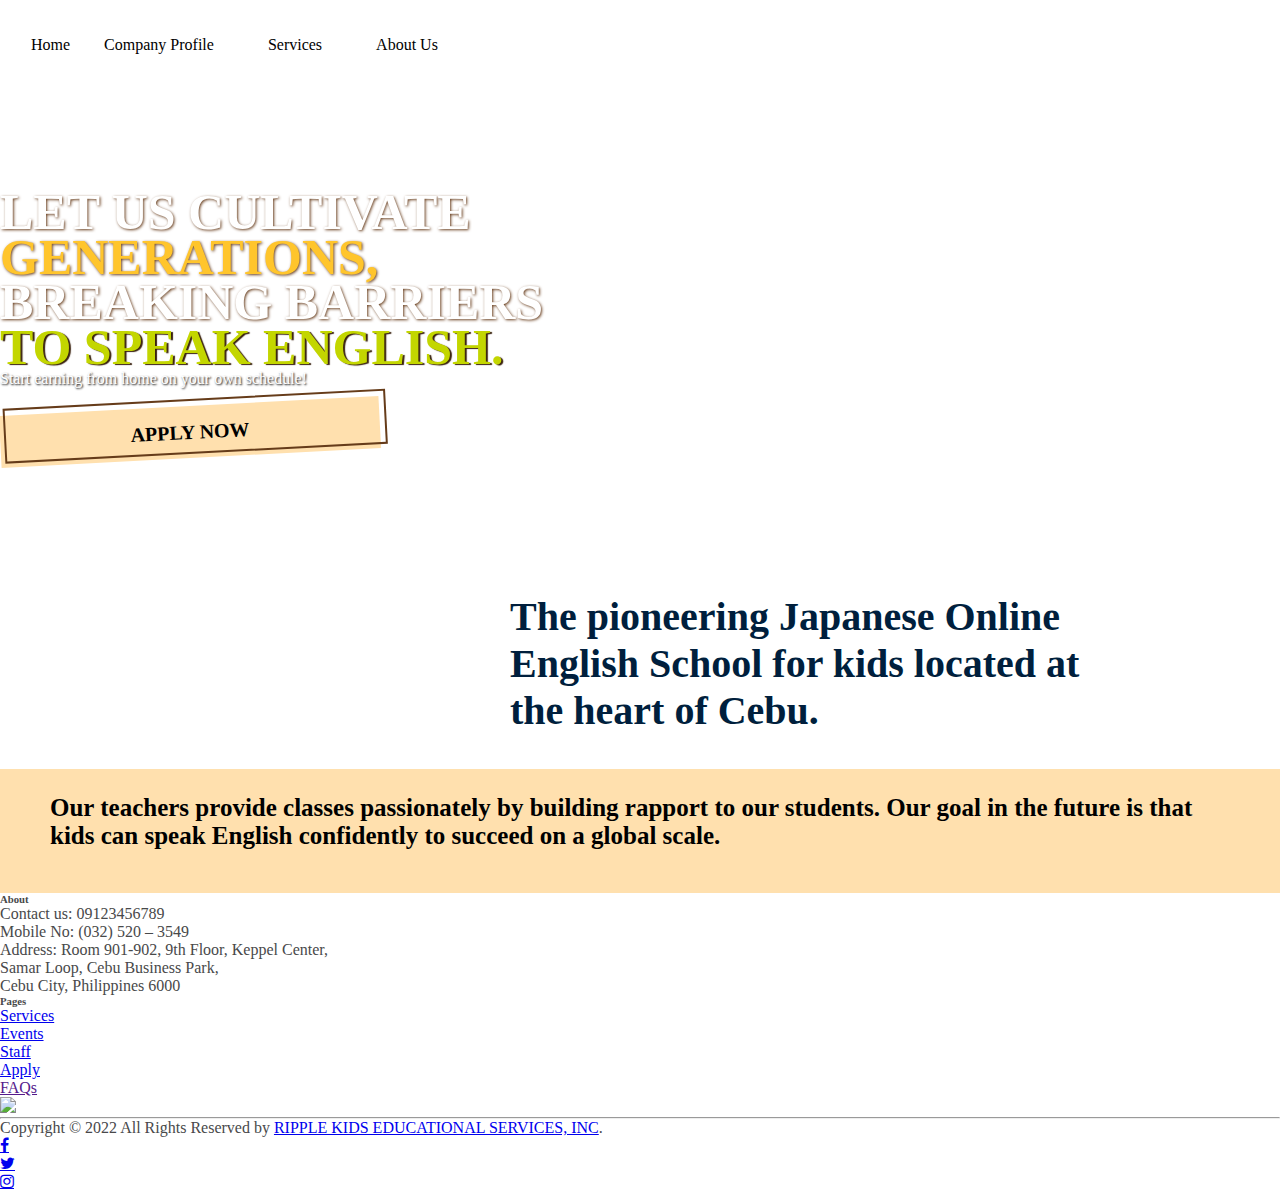
==== index.html @ 37523593 "NEW FOOTER AND NAVBAR AND ALL" ====
<!doctype html>
<html lang="en">
  <head>
    <meta charset="utf-8">
    <meta name="viewport" content="width=device-width, initial-scale=1, shrink-to-fit=no">
    <title>Ripple Kids Edu, Inc.</title>
    <link rel="stylesheet" href="https://cdnjs.cloudflare.com/ajax/libs/font-awesome/4.7.0/css/font-awesome.min.css">
    <link rel="shortcut icon" href="imgs/favicon.ico" />
    <link rel="stylesheet" href="fonts/icomoon/style.css">
    <link rel="stylesheet" href="css/owl.carousel.min.css">
    <!-- Bootstrap CSS -->
    <link rel="stylesheet" href="css/bootstrap.min.css">
    <link rel="stylesheet" href="css/footerstyle.css">
    <link rel="stylesheet" href="css/navbarstyle.css">
    <link rel="stylesheet" href="css/homestyle.css">
  </head>
  <body>
    <div class="site-mobile-menu site-navbar-target">
      <div class="site-mobile-menu-header">
        <div class="site-mobile-menu-close mt-3">
          <span class="icon-close2 js-menu-toggle"></span>
        </div>
      </div>
      <div class="site-mobile-menu-body"></div>
    </div>
    <header class="site-navbar js-sticky-header site-navbar-target" role="banner">
      <div class="container">
        <div class="row align-items-center position-relative">
          <div class="site-logo">
            <a href="index.html" class="logo-more">
              <img src="imgs/logo_pc.png" alt="">
            </a>
            <a href="index.html" class="logo-less">
              <img src="imgs/logo100.png" alt="">
            </a>
          </div>
          <div class="col-12">
            <nav class="site-navigation text-right ml-auto " role="navigation">
              <ul class="site-menu main-menu js-clone-nav ml-auto d-none d-lg-block">
                <li><a href="index.html" class="nav-link" id="">Home</a></li>
                <li class="has-children">
                  <a class="nav-link">Company Profile</a>
                  <ul class="dropdown arrow-top">
                    <li><a href="events.html" class="nav-link">Events</a></li>
                    <li><a href="staff.html" class="nav-link">Staff</a></li>
                    <li><a href="policy.html" class="nav-link">Policy</a></li>
                  </ul>
                </li>
                <li class="has-children">
                  <a class="nav-link">Services</a>
                  <ul class="dropdown arrow-top">
                    <li><a href="applicant_page.html" class="nav-link">Apply</a></li>
                    <li><a href="faqs.html" class="nav-link">FAQs</a></li>
                  </ul>
                </li>
                <li><a href="aboutus.html" class="nav-link">About Us</a></li>
              </ul>
            </nav>
          </div>
          <div class="toggle-button d-inline-block d-lg-none">
            <a href="#" class="site-menu-toggle py-5 js-menu-toggle text-black">
              <span class="icon-menu h3"></span>
            </a>
          </div>
        </div>
      </div>
      </header>
      <section class="hero_section ">
        <div class="hero-container container">
          <div class="hero_detail-box">
            <h1>LET US CULTIVATE</h1>
            <h1 id="generations">GENERATIONS,</h1>
            <h1>BREAKING BARRIERS</h1>
            <h1 id="english">TO SPEAK ENGLISH.</h1>
            <p>Start earning from home on your own schedule!</p>
            <br>
            <div class="hero_btn-continer">
              <button href="applicant_page.html" class="button-53" role="button">APPLY NOW</button>
            </div>
          </div>
      </section>
      <section class="banner1">
        <div class="container">
          <div class="row">
            <div class="col-md-6 banner1_img">
              <img src="imgs/teacherLT.png" alt="">
            </div>
            <div class="col-md-6 banner1_txt">
              <h2>The pioneering Japanese Online English School for kids located at the heart of Cebu.</h2>
            </div>
          </div>
        </div>
      </section>
      <section class="box">
        <div class="boxed_container">
            <div class="row text-center">
              <div class="col-md-4 box-txt">
                <h2>​Our teachers provide classes passionately by building rapport to our students. Our goal in the future is that kids can speak English confidently to succeed on a global scale.</h2>
              </div>
              <div class="col-md-8 box-img">
                <img src="imgs/bannerimg1.jpg" alt=""/>
              </div>
            </div>
      </section>
      <!------      FOOTER-->
      <footer class="site-footer">
        <div class="container">
          <div class="row">
            <div class="col-sm-12 col-md-4 aboutcol">
              <div class="column">
                <h6>About</h6>
                <p>Contact us: 09123456789<br>Mobile No: (032) 520 – 3549<br>Address: Room 901-902, 9th Floor, Keppel Center, <br>Samar Loop, Cebu Business Park, <br>Cebu City, Philippines 6000</p>
              </div>
            </div>
            <div class="col-xs-6 col-md-2">
              <h6>Pages</h6>
              <ul class="footer-links">
                <li><a href="applicant_page.html">Services</a></li>
                <li><a href="events.html">Events</a></li>
                <li><a href="staff.html">Staff</a></li>
                <li><a href="applicant_page.html">Apply</a></li>
                <li><a href="">FAQs</a></li>
              </ul>
            </div>
          <div class="col-xs-6 col-md-6" id=logo_box>
            <img src="imgs/logo_white.png" id="logo"/>
          </div>
            </div>
            <hr>
          </div>
          <div class="container">
            <div class="row">
                <div class="col-md-8 col-sm-6 col-xs-12">
                <p class="copyright-text">Copyright &copy; 2022 All Rights Reserved by 
               <a href="#">RIPPLE KIDS EDUCATIONAL SERVICES, INC</a>.
                </p>
              </div>
              <div class="col-md-4 col-sm-6 col-xs-12">
                <ul class="social-icons">
                  <li><a href="#" class="fa fa-facebook"></a></li>
                  <li><a href="#" class="fa fa-twitter"></a></li>
                  <li><a href="#" class="fa fa-instagram"></a></li>
                </ul>
              </div>
            </div>
          </div>
    </footer>
    <script src="js/jquery-3.3.1.min.js"></script>
    <script src="js/popper.min.js"></script>
    <script src="js/bootstrap.min.js"></script>
    <script src="js/jquery.sticky.js"></script>
    <script src="js/main.js"></script>
  </body>
</html>
---- css/navbarstyle.css ----
@font-face{
  src: url('../fonts/Heisei Mincho Std W3.otf');
  font-family: heisei;
}

@font-face{
  src: url('../fonts/Poppins-SemiBold.ttf');
  font-family: poppins;
}

@font-face{
  src: url('../fonts/Montserrat-Bold.ttf');
  font-family: montsbold;
}

.icon-menu{
  color:#663c1a !important;
}
#currentPage{
  color: #001F3D;
}

.logo-less{
  display: none;
}
@media (max-width: 1200px){
  .logo-less{
    margin: 0px;
    display: block;
  }
  .logo-more{
    display:none;
  }
}
.site-navbar {
  font-family: poppins;
  margin-bottom: 0px;
  z-index: 1999;
  position: relative;
  width: 100%;
  padding: 1rem; 
}
  
@media (max-width: 991.98px) {
  .site-navbar {
    padding-top: 3rem;
    padding-bottom: 3rem; } 
  }
  .site-navbar .toggle-button {
    position: absolute;
    right: 0px; 
  }
  .site-navbar .site-logo {
    position: absolute;
    font-size: 2rem;
    z-index: 3; 
  }
  .site-navbar .site-logo {
    float: left;
    position: absolute;
    margin-left: 25px;
  } 
  .site-navbar .site-navigation.border-bottom {
    border-bottom: 1px solid white !important;
  }
  .site-navbar .site-navigation .site-menu {
    margin-bottom: 0; 
  }
  .site-navbar .site-navigation .site-menu .active {
    color: #F28500!important; 
  }
  .site-navbar .site-navigation .site-menu a {
    text-decoration: none !important;
    display: inline-block; 
  }
  .site-navbar .site-navigation .site-menu > li {
    display: inline-block; 
  }
  .site-navbar .site-navigation .site-menu > li > a {
    margin-left: 15px;
    margin-right: 15px;
    padding: 20px 0px;
    color: #000 !important;
    display: inline-block;
    text-decoration: none !important; 
  }
  .site-navbar .site-navigation .site-menu > li > a:hover {
    color: #F28500 !important; 
  }
  .site-navbar .site-navigation .site-menu .has-children {
    position: relative; 
  }
  .site-navbar .site-navigation .site-menu .has-children > a {
    position: relative;
    padding-right: 20px; 
  }
  .site-navbar .site-navigation .site-menu .has-children > a:before {
    position: absolute;
    content: "\e313";
    font-size: 16px;
    top: 50%;
    right: 0;
    -webkit-transform: translateY(-50%);
    -ms-transform: translateY(-50%);
    transform: translateY(-50%);
    font-family: 'icomoon';
  }
  .site-navbar .site-navigation .site-menu .has-children .dropdown {
    visibility: hidden;
    opacity: 0;
    top: 100%;
    position: absolute;
    text-align: left;
    border-top: 2px solid #F28500;
    -webkit-box-shadow: 0 2px 10px -2px rgba(0, 0, 0, 0.1);
    box-shadow: 0 2px 10px -2px rgba(0, 0, 0, 0.1);
    padding: 0px 0;
    margin-top: 20px;
    margin-left: 0px;
    background: #fff;
    -webkit-transition: 0.2s 0s;
    -o-transition: 0.2s 0s;
    transition: 0.2s 0s; 
  }
  .site-navbar .site-navigation .site-menu .has-children .dropdown.arrow-top {
    position: absolute; 
  }
  .site-navbar .site-navigation .site-menu .has-children .dropdown.arrow-top:before {
    display: none;
    bottom: 100%;
    left: 20%;
    border: solid transparent;
    content: " ";
    height: 0;
    width: 0;
    position: absolute;
    pointer-events: none; }
  .site-navbar .site-navigation .site-menu .has-children .dropdown.arrow-top:before {
    border-color: rgba(136, 183, 213, 0);
    border-bottom-color: #fff;
    border-width: 10px;
    margin-left: -10px; 
  }
  .site-navbar .site-navigation .site-menu .has-children .dropdown a {
    text-transform: none;
    letter-spacing: normal;
    -webkit-transition: 0s all;
    -o-transition: 0s all;
    transition: 0s all;
    color: #000 !important;
  }
  .site-navbar .site-navigation .site-menu .has-children .dropdown a.active {
    color: #F28500 !important;
    background: #f8f9fa; }
  .site-navbar .site-navigation .site-menu .has-children .dropdown > li {
    list-style: none;
    padding: 0;
    margin: 0;
    min-width: 200px; 
  }
  .site-navbar .site-navigation .site-menu .has-children .dropdown > li > a {
    padding: 9px 20px;
    display: block; 
  }
  .site-navbar .site-navigation .site-menu .has-children .dropdown > li > a:hover {
    background: #f8f9fa;
    color: #ced4da; 
  }
  .site-navbar .site-navigation .site-menu .has-children .dropdown > li.has-children > a:before {
    content: "\e315";
    right: 20px; 
  }
  .site-navbar .site-navigation .site-menu .has-children .dropdown > li.has-children > .dropdown, .site-navbar .site-navigation .site-menu .has-children .dropdown > li.has-children > ul {
    left: 100%;
    top: 0; 
  }
  .site-navbar .site-navigation .site-menu .has-children .dropdown > li.has-children:hover > a, .site-navbar .site-navigation .site-menu .has-children .dropdown > li.has-children:active > a, .site-navbar .site-navigation .site-menu .has-children .dropdown > li.has-children:focus > a {
      background: #f8f9fa;
      color: #ced4da; 
  }
  .site-navbar .site-navigation .site-menu .has-children:hover > a, .site-navbar .site-navigation .site-menu .has-children:focus > a, .site-navbar .site-navigation .site-menu .has-children:active > a {
    color: #F28500 !important;
  }
  .site-navbar .site-navigation .site-menu .has-children:hover, .site-navbar .site-navigation .site-menu .has-children:focus, .site-navbar .site-navigation .site-menu .has-children:active {
    cursor: pointer;
  }
  .site-navbar .site-navigation .site-menu .has-children:hover > .dropdown, .site-navbar .site-navigation .site-menu .has-children:focus > .dropdown, .site-navbar .site-navigation .site-menu .has-children:active > .dropdown {
    -webkit-transition-delay: 0s;
    -o-transition-delay: 0s;
    transition-delay: 0s;
    margin-top: 0px;
    visibility: visible;
    opacity: 1; 
}

.site-mobile-menu {
  width: 300px;
  position: fixed;
  right: 0;
  z-index: 2000;
  background: #fff;
  height: calc(100vh);
  -webkit-transform: translateX(110%);
  -ms-transform: translateX(110%);
  transform: translateX(110%);
  -webkit-box-shadow: -10px 0 20px -10px rgba(0, 0, 0, 0.1);
  box-shadow: -10px 0 20px -10px rgba(0, 0, 0, 0.1);
  -webkit-transition: .3s all ease-in-out;
  -o-transition: .3s all ease-in-out;
  transition: .3s all ease-in-out;
}

.offcanvas-menu .site-mobile-menu {
    -webkit-transform: translateX(0%);
    -ms-transform: translateX(0%);
    transform: translateX(0%); 
}

.site-mobile-menu .site-mobile-menu-header {
    width: 100%;
    float: left;
    padding-left: 10px;
    padding-right: 10px; 
}

.site-mobile-menu .site-mobile-menu-header .site-mobile-menu-close {
  float: right;
  margin-top: 8px; 
}

.site-mobile-menu .site-mobile-menu-header .site-mobile-menu-close span {
  font-size: 30px;
  display: inline-block;
  padding-left: 10px;
  padding-right: 0px;
  line-height: 1;
  cursor: pointer;
  -webkit-transition: .3s all ease;
  -o-transition: .3s all ease;
  transition: .3s all ease; 
}

.site-mobile-menu .site-mobile-menu-header .site-mobile-menu-close span:hover {
  color: #ced4da; 
}

.site-mobile-menu .site-mobile-menu-header .site-mobile-menu-logo {
  float: left;
  margin-top: 10px;
  margin-left: 0px; 
}

.site-mobile-menu .site-mobile-menu-header .site-mobile-menu-logo a {
  display: inline-block;
  text-transform: uppercase; 
}

.site-mobile-menu .site-mobile-menu-header .site-mobile-menu-logo a img {
  max-width: 70px; 
}

.site-mobile-menu .site-mobile-menu-header .site-mobile-menu-logo a:hover {
  text-decoration: none; 
}

.site-mobile-menu .site-mobile-menu-body {
  overflow-y: scroll;
  -webkit-overflow-scrolling: touch;
  position: relative;
  padding: 0 20px 20px 20px;
  height: calc(100vh - 52px);
  padding-bottom: 150px; }

.site-mobile-menu .site-nav-wrap {
  padding: 0;
  margin: 0;
  list-style: none;
  position: relative; 
}

.site-mobile-menu .site-nav-wrap a {
  font-family: poppins ;
  padding: 10px 20px;
  display: block;
  position: relative;
  color: #212529; 
}

.site-mobile-menu .site-nav-wrap a:hover {
  color: #F28500; 
}
.site-mobile-menu .site-nav-wrap li {
  position: relative;
  display: block; 
}

.site-mobile-menu .site-nav-wrap li .nav-link.active {
  color:#F28500 !important; 
}

.site-mobile-menu .site-nav-wrap .arrow-collapse {
  position: absolute;
  right: 0px;
  top: 10px;
  z-index: 20;
  width: 36px;
  height: 36px;
  text-align: center;
  cursor: pointer;
  border-radius: 50%; 
}
.site-mobile-menu .site-nav-wrap .arrow-collapse:hover {
  background: #f8f9fa; 
}

.site-mobile-menu .site-nav-wrap .arrow-collapse:before {
  font-size: 12px;
  z-index: 20;
  font-family: "icomoon";
  content: "\f078";
  position: absolute;
  top: 50%;
  left: 50%;
  -webkit-transform: translate(-50%, -50%) rotate(-180deg);
  -ms-transform: translate(-50%, -50%) rotate(-180deg);
  transform: translate(-50%, -50%) rotate(-180deg);
  -webkit-transition: .3s all ease;
  -o-transition: .3s all ease;
  transition: .3s all ease; 
}

.site-mobile-menu .site-nav-wrap .arrow-collapse.collapsed:before {
  -webkit-transform: translate(-50%, -50%);
  -ms-transform: translate(-50%, -50%);
  transform: translate(-50%, -50%); 
}

.site-mobile-menu .site-nav-wrap > li {
  display: block;
  position: relative;
  float: left;
  width: 100%; 
}

.site-mobile-menu .site-nav-wrap > li > a {
  padding-left: 20px;
  font-size: 20px; 
}
.site-mobile-menu .site-nav-wrap > li > ul {
  padding: 0;
  margin: 0;
  list-style: none; 
}
        
.site-mobile-menu .site-nav-wrap > li > ul > li {
  display: block; 
}

.site-mobile-menu .site-nav-wrap > li > ul > li > a {
  padding-left: 40px;
  font-size: 16px; 
}

.site-mobile-menu .site-nav-wrap > li > ul > li > ul {
  padding: 0;
  margin: 0; 
}

.site-mobile-menu .site-nav-wrap > li > ul > li > ul > li {
  display: block; 
}

.site-mobile-menu .site-nav-wrap > li > ul > li > ul > li > a {
  font-size: 16px;
  padding-left: 60px; 
}

.site-mobile-menu .site-nav-wrap[data-class="social"] {
  float: left;
  width: 100%;
  margin-top: 30px;
  padding-bottom: 5em; 
}

.site-mobile-menu .site-nav-wrap[data-class="social"] > li {
  width: auto; 
}

.site-mobile-menu .site-nav-wrap[data-class="social"] > li:first-child a {
  padding-left: 15px !important; }

.sticky-wrapper {
  position: relative;
  z-index: 100;
  width: 100%; 
}

.sticky-wrapper .site-navbar {
  -webkit-transition: .3s all ease;
  -o-transition: .3s all ease;
  transition: .3s all ease; 
}
    
.sticky-wrapper .site-navbar {
  background: #fff; 
}

.sticky-wrapper .site-navbar .site-logo a {
  color: #fff; }

.sticky-wrapper .site-navbar ul li a {
  color: rgba(255, 255, 255, 0.7) !important; 
}

.sticky-wrapper .site-navbar ul li a.active {
  color: #fff !important; }

.sticky-wrapper.is-sticky .site-navbar {
  background: #fff;
  -webkit-box-shadow: 4px 0 20px -5px rgba(0, 0, 0, 0.2);
  box-shadow: 4px 0 20px -5px rgba(0, 0, 0, 0.2); 
}
.sticky-wrapper.is-sticky .site-navbar .site-logo a {
  color: #F28500; 
}

.sticky-wrapper.is-sticky .site-navbar ul li a {
  color: #000 !important; 
}

.sticky-wrapper.is-sticky .site-navbar ul li a.active {
  color:#F28500 !important; }

.sticky-wrapper .shrink {
  padding-top: 0px !important;
  padding-bottom: 0px !important; }

@media (max-width: 991.98px) {
  .sticky-wrapper .shrink {
    padding-top: 30px !important;
    padding-bottom: 30px !important; } 
}
---- css/homestyle.css ----
/* Tangerine [#F28500] */
/* Maastricht Blue [#001F3D] */
/* Bitter Lemon [#C3D600]*/
/* Navajo White [#FFE0AE]*/

*{
    margin: 0;
    padding: 0;
}
html{
  overflow-x: hidden;
}
body{
  margin: 0px !important;
  color: #48494a;
  background-image: url(../imgs/body.jpg);
  background-size: 100% auto;
  background-repeat: repeat-y;
}

@font-face{
    src: url('../fonts/Heisei Mincho Std W3.otf');
    font-family: heisei;
}

@font-face{
    src: url('../fonts/Poppins-SemiBold.ttf');
    font-family: poppins;
}

@font-face{
    src: url('../fonts/Montserrat-Bold.ttf');
    font-family: montsbold;
}

/* HERRRROOOOOOOOOOOOOOOOOOOOOOOOOOOOOOOO */
.hero_section{
  background-image: url(../imgs/student.jpg);
  height: 100%;
  background-repeat: no-repeat;
  background-size: cover;

}
.hero_detail-box{
  padding-top: 100px;
  padding-bottom: 100px;
  text-align: left;
  position: block;
  color: white;
}

.hero_detail-box h1{
  line-height: 45px;
  font-family: montsbold;
  font-size: 50px;
  text-shadow: 1px 1px 3px #673c1b;
}

#generations{
  color: #FFC52C;
}
#english{
  color: #c3d600;
  text-shadow: 2px 1px 1px #3a220f;
  
}

.hero_detail-box p{
  text-shadow: 1px 1px 2px black;
}


@media screen and (max-width: 991px) {
  .hero_detail-box{
  padding: 30px 0;
  text-align: left;
  position: block;
  }

  .hero_detail-box h1{
    line-height: 45px;
    font-family: montsbold;
    font-size: 40px;
    text-shadow: 1px 1px 1px #673c1b;
  }
}


/* apply now button */
.button-53 {
  font-family: montsbold;
  background-color: #FFE0AE;
  border: 0 solid #E5E7EB;
  box-sizing: border-box;
  color: #000000;
  display: flex;
  font-size: 1rem;
  font-weight: 700;
  justify-content: center;
  line-height: 1.75rem;
  padding: .75rem 1.65rem;
  position: relative;
  text-align: center;
  text-decoration: none #663c1a solid;
  text-decoration-thickness: auto;
  width: 100%;
  max-width: 380px;
  position: relative;
  cursor: pointer;
  transform: rotate(-3deg);
  user-select: none;
  -webkit-user-select: none;
  touch-action: manipulation;
}

.button-53:focus {
  outline: 0;
}

.button-53:after {
  content: '';
  position: absolute;
  border: 2px solid #663c1a;
  bottom: 4px;
  left: 4px;
  width: calc(100% - 1px);
  height: calc(100% - 1px);
}

.button-53:hover:after {
  color: #F28500;
  bottom: 1opx;
  left: 10px;
}

@media (min-width: 991px) {
  .button-53 {
    padding: .75rem 3rem;
    font-size: 1.25rem;
  }
}
@media screen and (max-width: 991px) {
  .button-53 {
    max-width: 320px;
  }
}

/*DESCRIPTION 1 BOX*/
.banner1 .row{
  display: flex;
  justify-content: space-around;
}
.banner1 .container{
  margin: 35px auto;
}
.banner1 .banner1_txt h2{
  line-height: normal;
  display: inline-block;
  vertical-align: middle;
  font-family: montsbold;
  text-transform: none;
  font-size: 40px;
  color: #001F3D;
  max-width: 600px;
  text-overflow: "";
}
.banner1 .banner1_txt{
  display: flex;
  justify-content: center;
  align-items: center;
}
.banner1_img{
  display: flex;
  justify-content: center;
  align-items: center;
}

.banner1_img img{
  width: 70%;
  height: auto;
}
@media screen and (max-width: 991px) {
  .banner1 .banner1_txt h2{
    font-size: 25px;
  }
}
@media screen and (max-width: 767px) {
  .banner1 .banner1_txt h2{
    padding: 0 20px;
    font-size: 25px;
    text-align: center;
    line-height: normal;
    display: inline-block;
    vertical-align: middle;
    font-family: montsbold;
    text-transform: none;
    color: #001F3D;
    max-width: inherit;
    border: inherit;
    font-weight: 500;
  }
  .banner1_img{
    display: flex;
    justify-content: center;
    align-items: center;
  }
  .teacher_box img {
    margin: auto;
    width: 60%;
    height: auto;
  }
  
}

/* DESC 2 BOX */
.boxed_container h2{
  padding: 25px 0;;
  line-height: normal;
  display: inline-block;
  font-family: montsbold;
  text-transform: none;
  font-size: 25px;
  color: black;
}
.box{
  background-color: #ffe0ae;
  margin: 0 !important;
  width: 100%;
  height: auto;
}
.box-img img{
  margin:0 !important;
  max-width: 100%;
  height: auto;
}
.box-txt{
  display: flex;
  justify-content: center;
  align-items: center;
  padding-left: 50px;
  padding-right: 50px;
  background-color: #ffe0ae;
}

@media screen and (max-width: 991px) {
  .banner1 .banner1_txt h2{
    font-size: 20px;
  }
}
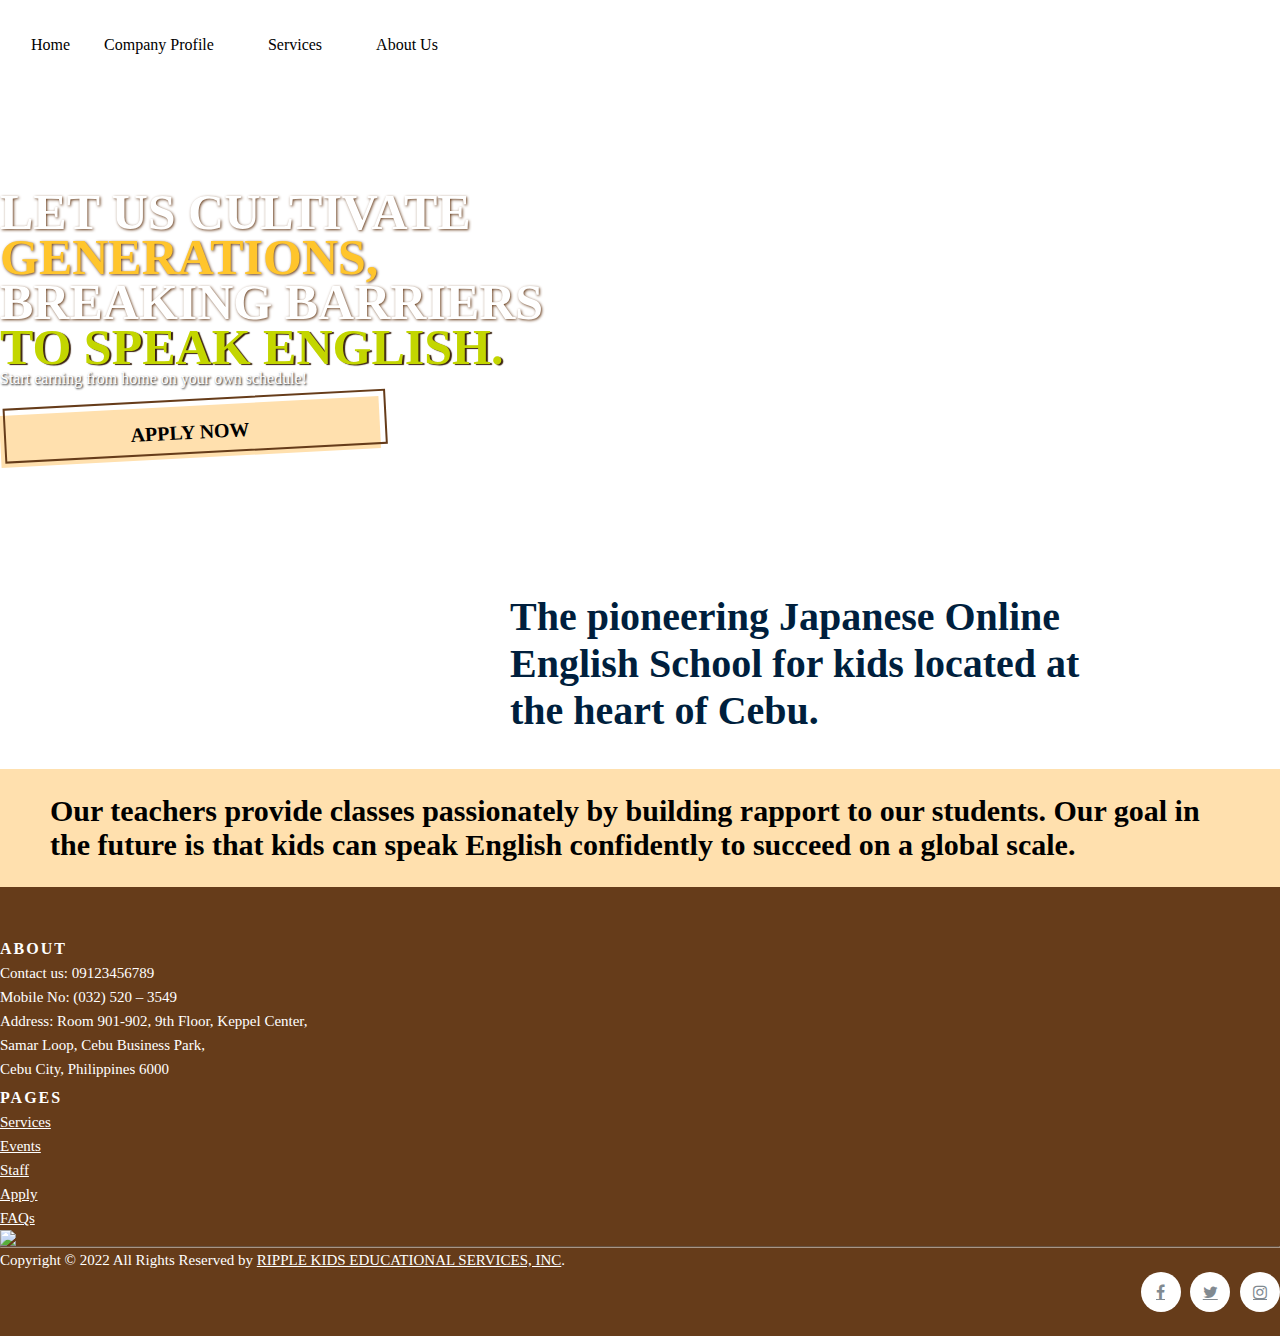
==== commit aecb5130: "Update index.html" ====
--- a/index.html
+++ b/index.html
@@ -50,7 +50,7 @@
                   <a class="nav-link">Services</a>
                   <ul class="dropdown arrow-top">
                     <li><a href="applicant_page.html" class="nav-link">Apply</a></li>
-                    <li><a href="faqs.html" class="nav-link">FAQs</a></li>
+                    <li><a href="faqs-page.html" class="nav-link">FAQs</a></li>
                   </ul>
                 </li>
                 <li><a href="aboutus.html" class="nav-link">About Us</a></li>
@@ -151,4 +151,4 @@
     <script src="js/jquery.sticky.js"></script>
     <script src="js/main.js"></script>
   </body>
-</html>+</html>
--- a/css/footerstyle.css
+++ b/css/footerstyle.css
@@ -0,0 +1,226 @@
+@font-face{
+  src: url('../fonts/Heisei Mincho Std W3.otf');
+  font-family: heisei;
+}
+
+@font-face{
+  src: url('../fonts/Poppins-SemiBold.ttf');
+  font-family: poppins;
+}
+
+@font-face{
+  src: url('../fonts/Montserrat-Bold.ttf');
+  font-family: montsbold;
+}
+
+
+.site-footer
+{
+  background-color: #663c1a;
+  padding:45px 0 20px;
+  font-size:15px;
+  line-height:24px;
+  color:white;
+}
+.site-footer hr
+{
+  border-top-color:#bbb;
+  opacity:0.5
+}
+.site-footer hr.small
+{
+  margin:20px 0
+}
+.site-footer h6
+{
+  color:#fff;
+  font-size:16px;
+  font-family: poppins;
+  text-transform:uppercase;
+  margin-top:5px;
+  letter-spacing:2px
+}
+.site-footer #logo_box{
+  display: flex;
+  align-items: center;
+}
+.site-footer #logo{
+  margin: 0px;
+  width: 100%;
+}
+
+.site-footer a
+{
+  color:white;
+}
+.site-footer a:hover
+{
+  color:#3366cc;
+  text-decoration:none;
+}
+.footer-links
+{
+  padding-left:0;
+  list-style:none
+}
+.footer-links li
+{
+  display:block
+}
+.footer-links a
+{
+  color:white;
+}
+.footer-links a:active,.footer-links a:focus,.footer-links a:hover
+{
+  color:#3366cc;
+  text-decoration:none;
+}
+.footer-links.inline li
+{
+  display:inline-block
+}
+.site-footer .social-icons
+{
+  text-align:right
+}
+.site-footer .social-icons a
+{
+  width:40px;
+  height:40px;
+  line-height:40px;
+  margin-left:6px;
+  margin-right:0;
+  border-radius:100%;
+  background-color:white;
+}
+.copyright-text
+{
+  margin:0
+}
+@media (max-width:991px)
+{
+  .site-footer [class^=col-]
+  { 
+    margin-bottom:30px
+  }
+}
+@media (max-width:767px){
+  .footer-links{
+    display: flex;
+    justify-content: space-around;
+    align-items: center;
+  }
+  .aboutcol{
+    text-align: center;
+    display: flex;
+    justify-content: space-around;
+    align-items: center;
+  }
+  .aboutcol p{
+    text-align: center;
+  }
+  .footer-links li{
+  display:inline;
+  }
+  .site-footer .column{
+    text-align: center;
+    font-size: 12px;
+  }
+  .site-footer a{
+    font-size: 12px;
+  }
+  .site-footer h6{
+    text-align: center;
+    color:#fff;
+    font-size:13px;
+    font-family: poppins;
+    text-transform:uppercase;
+    margin-top:5px;
+    letter-spacing:2px
+  }
+  .site-footer
+  {
+    padding-bottom:0
+  }
+  .site-footer .copyright-text,.site-footer .social-icons
+  {
+    text-align:center
+  }
+}
+.social-icons
+{
+  color: white;
+  padding-left:0;
+  margin-bottom:0;
+  list-style:none
+}
+.social-icons .fa-facebook:hover{
+  background-color: #3b5998;
+}
+.social-icons .fa-instagram:hover{
+  color: white;
+  background-color: #ea4c89;
+}
+.social-icons li
+{
+  display:inline-block;
+  margin-bottom:4px
+}
+.social-icons li.title
+{
+  margin-right:15px;
+  text-transform:uppercase;
+  color:#96a2b2;
+  font-weight:700;
+  font-size:13px
+}
+.social-icons a{
+  background-color:#eceeef;
+  color:#818a91;
+  font-size:16px;
+  display:inline-block;
+  line-height:44px;
+  width:44px;
+  height:44px;
+  text-align:center;
+  margin-right:8px;
+  border-radius:100%;
+  -webkit-transition:all .2s linear;
+  -o-transition:all .2s linear;
+  transition:all .2s linear
+}
+.social-icons a:active,.social-icons a:focus,.social-icons a:hover
+{
+  color:#fff;
+  background-color:#29aafe
+}
+.social-icons.size-sm a
+{
+  line-height:34px;
+  height:34px;
+  width:34px;
+  font-size:14px
+}
+.social-icons a.facebook:hover
+{
+  background-color:#3b5998
+}
+.social-icons a.twitter:hover
+{
+  background-color:#00aced
+}
+
+.social-icons a.dribbble:hover
+{
+  background-color:#ea4c89
+}
+@media (max-width:767px)
+{
+  .social-icons li.title
+  {
+    display:block;
+    margin-right:0;
+    font-weight:600
+  }
+}
--- a/css/homestyle.css
+++ b/css/homestyle.css
@@ -70,17 +70,16 @@
 }
 
 
-@media screen and (max-width: 991px) {
+@media screen and (max-width: 675px) {
   .hero_detail-box{
   padding: 30px 0;
-  text-align: left;
+  text-align: center;
   position: block;
   }
-
   .hero_detail-box h1{
-    line-height: 45px;
+    line-height: 35px;
     font-family: montsbold;
-    font-size: 40px;
+    font-size: 30px;
     text-shadow: 1px 1px 1px #673c1b;
   }
 }
@@ -105,7 +104,6 @@
   text-decoration-thickness: auto;
   width: 100%;
   max-width: 380px;
-  position: relative;
   cursor: pointer;
   transform: rotate(-3deg);
   user-select: none;
@@ -144,6 +142,17 @@
     max-width: 320px;
   }
 }
+@media screen and (max-width: 675px) {
+  .button-53 {
+    padding: .50rem 1.40rem;
+    max-width: 250px;
+  }
+  .hero_btn-continer{
+    display: flex;
+    justify-content: center;
+    align-items: center;
+  }
+}
 
 /*DESCRIPTION 1 BOX*/
 .banner1 .row{
@@ -174,20 +183,23 @@
   justify-content: center;
   align-items: center;
 }
-
 .banner1_img img{
   width: 70%;
   height: auto;
 }
 @media screen and (max-width: 991px) {
   .banner1 .banner1_txt h2{
+    margin-top: 15px;
     font-size: 25px;
   }
 }
 @media screen and (max-width: 767px) {
+  .banner1 .container{
+    margin: 60px auto;
+  }
   .banner1 .banner1_txt h2{
-    padding: 0 20px;
-    font-size: 25px;
+    padding: 0 30px;
+    font-size: 20px;
     text-align: center;
     line-height: normal;
     display: inline-block;
@@ -197,29 +209,23 @@
     color: #001F3D;
     max-width: inherit;
     border: inherit;
-    font-weight: 500;
+    /* font-weight: 500; */
   }
   .banner1_img{
     display: flex;
     justify-content: center;
     align-items: center;
   }
-  .teacher_box img {
-    margin: auto;
-    width: 60%;
-    height: auto;
-  }
-  
 }
 
 /* DESC 2 BOX */
 .boxed_container h2{
-  padding: 25px 0;;
+  padding: 25px 0;
   line-height: normal;
   display: inline-block;
   font-family: montsbold;
   text-transform: none;
-  font-size: 25px;
+  font-size: 30px;
   color: black;
 }
 .box{
@@ -228,6 +234,11 @@
   width: 100%;
   height: auto;
 }
+.box-img{
+  display: flex;
+  justify-content: center;
+  align-items: center;
+}
 .box-img img{
   margin:0 !important;
   max-width: 100%;
@@ -237,13 +248,32 @@
   display: flex;
   justify-content: center;
   align-items: center;
-  padding-left: 50px;
-  padding-right: 50px;
+  padding: 0 50px;
   background-color: #ffe0ae;
 }
 
+@media screen and (max-width: 1243px) {
+  .boxed_container h2{
+    padding: 30px 0;
+    font-size: 25px;
+  }
+}
+@media screen and (max-width: 1072px) {
+  .boxed_container h2{
+    padding: 30px 0;
+    font-size: 22px;
+  }
+}
+
 @media screen and (max-width: 991px) {
-  .banner1 .banner1_txt h2{
+  .boxed_container h2{
+    padding: 30px 0;
     font-size: 20px;
   }
 }
+@media screen and (max-width: 841px) {
+  .boxed_container h2{
+    padding: 30px ;
+    font-size: 20px;
+  }
+}
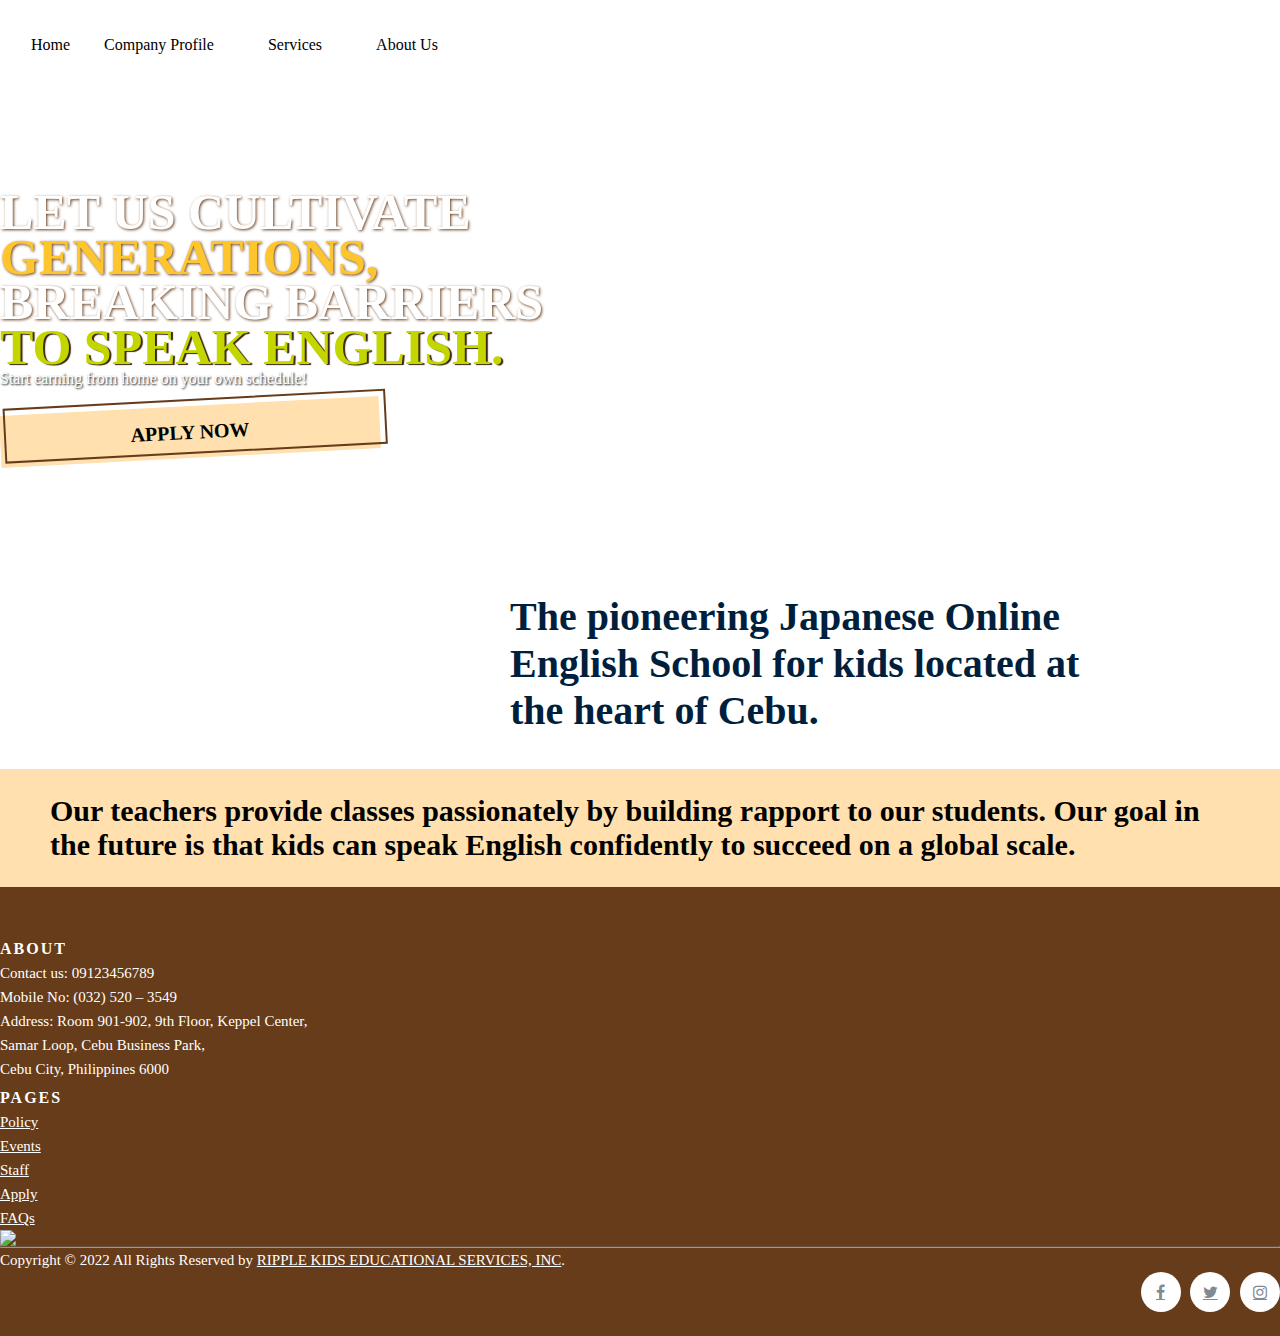
==== commit e0672c72: "Changed the 'Services' in the footer to 'Policy'" ====
--- a/index.html
+++ b/index.html
@@ -49,7 +49,7 @@
                 <li class="has-children">
                   <a class="nav-link">Services</a>
                   <ul class="dropdown arrow-top">
-                    <li><a href="applicant_page.html" class="nav-link">Apply</a></li>
+                    <li><a href="apply.html" class="nav-link">Apply</a></li>
                     <li><a href="faqs-page.html" class="nav-link">FAQs</a></li>
                   </ul>
                 </li>
@@ -115,10 +115,10 @@
             <div class="col-xs-6 col-md-2">
               <h6>Pages</h6>
               <ul class="footer-links">
-                <li><a href="applicant_page.html">Services</a></li>
+                <li><a href="policy.html">Policy</a></li>
                 <li><a href="events.html">Events</a></li>
                 <li><a href="staff.html">Staff</a></li>
-                <li><a href="applicant_page.html">Apply</a></li>
+                <li><a href="apply.html">Apply</a></li>
                 <li><a href="">FAQs</a></li>
               </ul>
             </div>
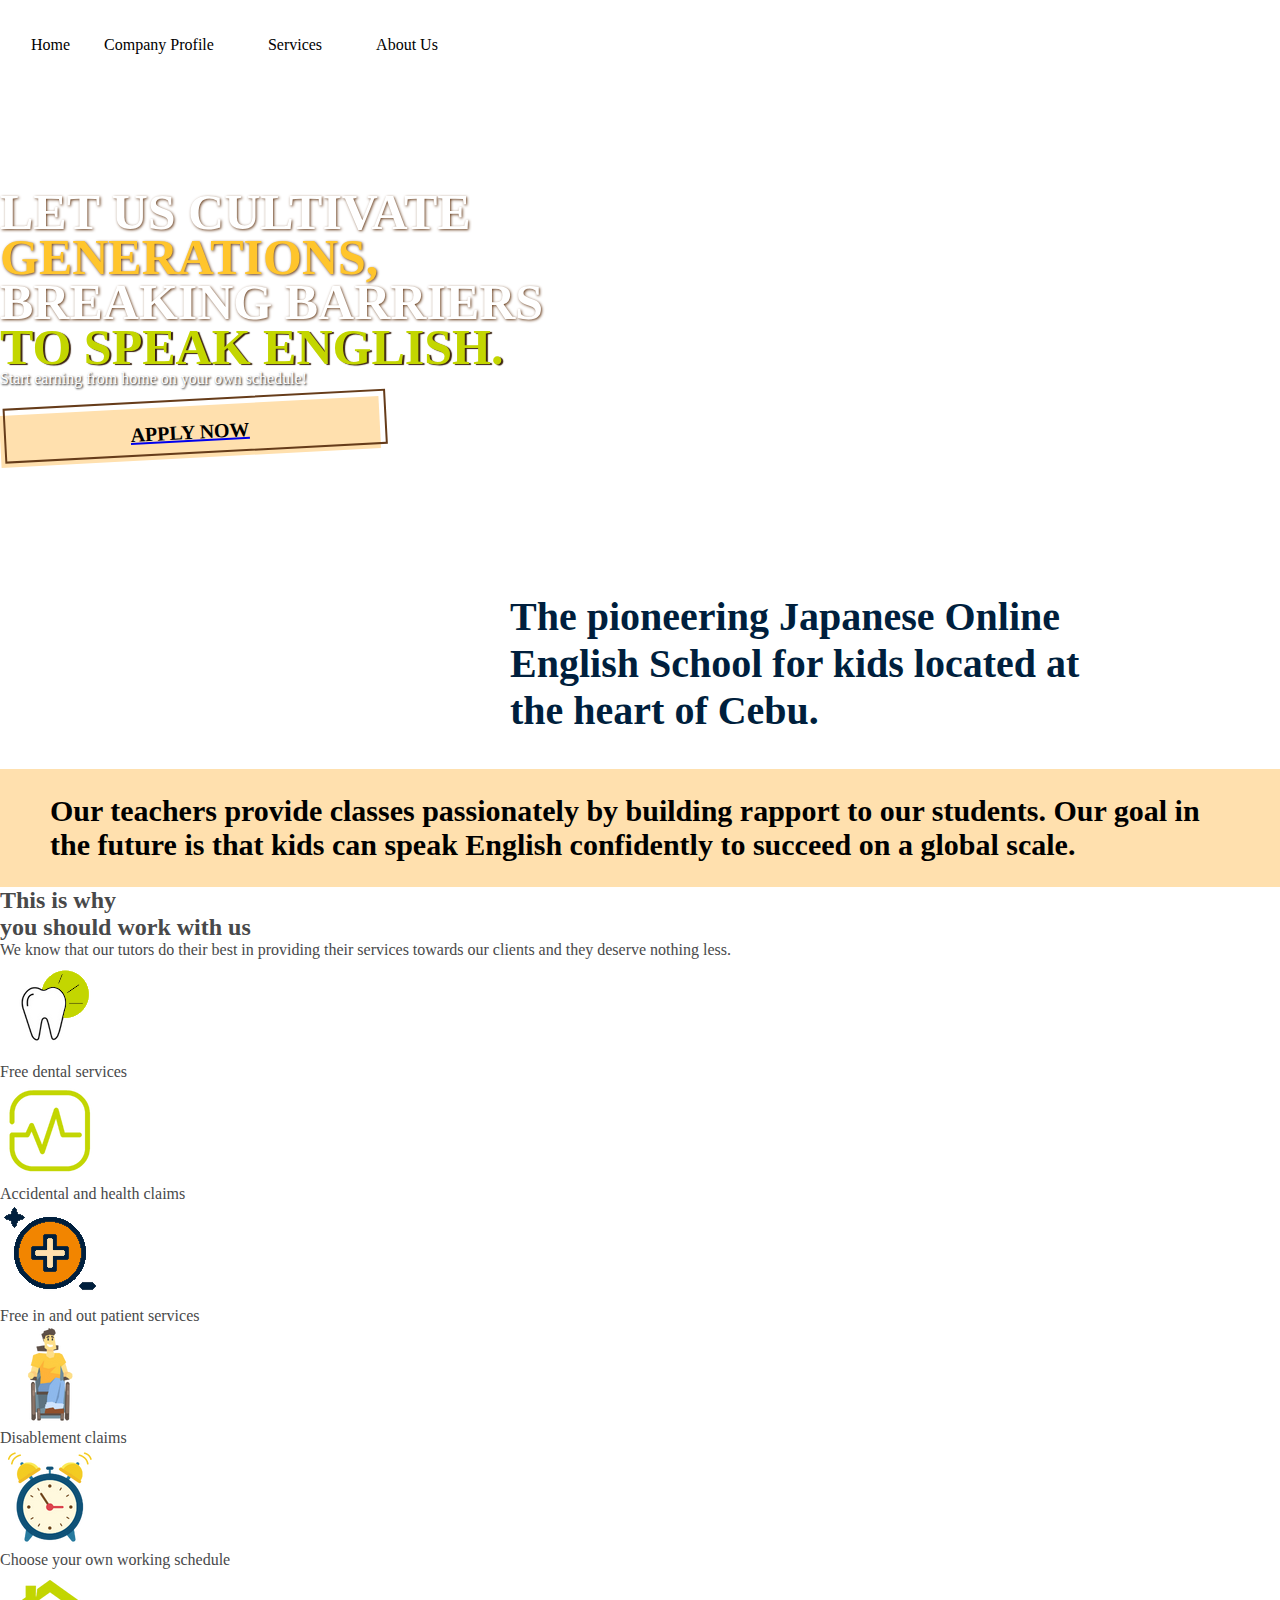
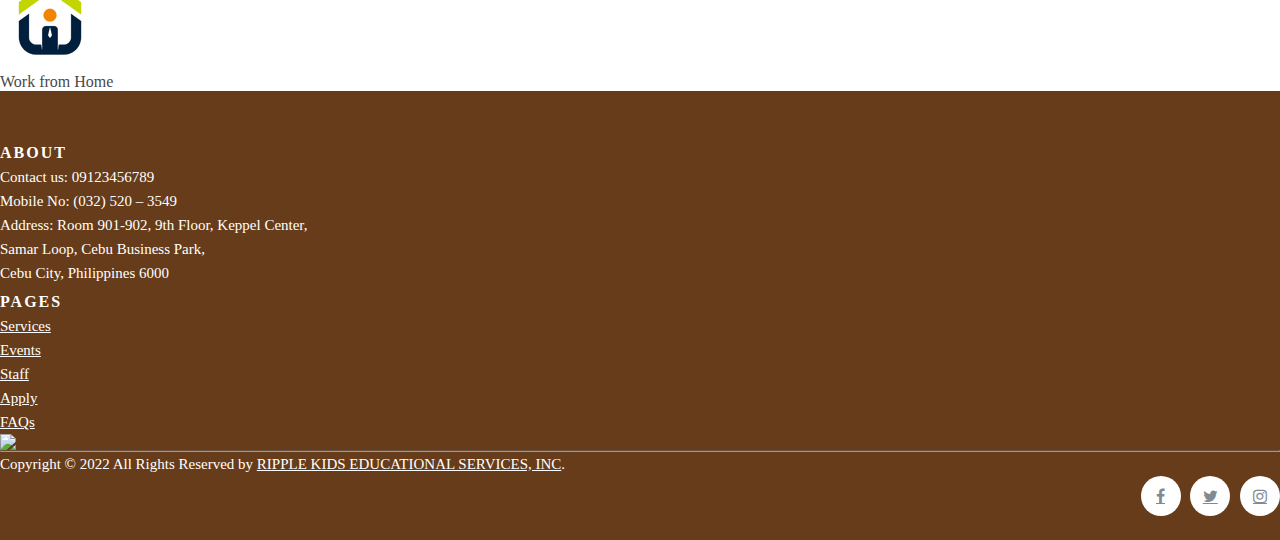
==== commit 6a46680b: "with benefits part in home" ====
--- a/index.html
+++ b/index.html
@@ -49,7 +49,7 @@
                 <li class="has-children">
                   <a class="nav-link">Services</a>
                   <ul class="dropdown arrow-top">
-                    <li><a href="apply.html" class="nav-link">Apply</a></li>
+                    <li><a href="applicant_page.html" class="nav-link">Apply</a></li>
                     <li><a href="faqs-page.html" class="nav-link">FAQs</a></li>
                   </ul>
                 </li>
@@ -75,7 +75,7 @@
             <p>Start earning from home on your own schedule!</p>
             <br>
             <div class="hero_btn-continer">
-              <button href="applicant_page.html" class="button-53" role="button">APPLY NOW</button>
+              <a href="applicant_page.html"><button class="button-53" role="button">APPLY NOW</button></a>
             </div>
           </div>
       </section>
@@ -98,11 +98,70 @@
                 <h2>​Our teachers provide classes passionately by building rapport to our students. Our goal in the future is that kids can speak English confidently to succeed on a global scale.</h2>
               </div>
               <div class="col-md-8 box-img">
-                <img src="imgs/bannerimg1.jpg" alt=""/>
-              </div>
-            </div>
-      </section>
-      <!------      FOOTER-->
+                <img src="imgs/bannerimg1.jpg" alt="">
+              </div>
+            </div>
+      </section>
+      <section class="banner2">
+        <div class="container">
+          <h2>This is why <br> you should work with us</h2>
+          <p>We know that our tutors do their best in providing their services towards our clients and they deserve nothing less.</p>
+        </div>
+      </section>
+      <section class="banner2_1">
+        <div class="container">
+          <div class="row">
+            <div class="col-md-4 banner2_img">
+              <img src="imgs/dental.png" alt="">
+            </div>
+            <div class="col-md-8 banner2_txt">
+              <p>Free dental services</p>
+            </div>
+          </div>
+          <div class="row">
+            <div class="col-md-4 banner2_img">
+              <img src="imgs/heart.png" alt="">
+            </div>
+            <div class="col-md-8 banner2_txt">
+              <p>Accidental and health claims</p>
+            </div>
+          </div>
+          <div class="row">
+            <div class="col-md-4 banner2_img">
+              <img src="imgs/health.png" alt="">
+            </div>
+            <div class="col-md-8 banner2_txt">
+              <p>Free in and out patient services</p>
+            </div>
+          </div>
+          <div class="row">
+            <div class="col-md-4 banner2_img">
+              <img src="imgs/pwd.png" alt="">
+            </div>
+            <div class="col-md-8 banner2_txt">
+              <p>Disablement claims</p>
+            </div>
+          </div>
+          <div class="row">
+            <div class="col-md-4 banner2_img">
+              <img src="imgs/time.png" alt="">
+            </div>
+            <div class="col-md-8 banner2_txt">
+              <p>Choose your own working schedule</p>
+            </div>
+          </div>
+          <div class="row">
+            <div class="col-md-4 banner2_img">
+              <img src="imgs/homepng.png" alt="">
+            </div>
+            <div class="col-md-8 banner2_txt">
+              <p>Work from Home</p>
+            </div>
+          </div>
+        </div>
+          
+      </section>
+      <!------ FOOTER -------------->
       <footer class="site-footer">
         <div class="container">
           <div class="row">
@@ -112,13 +171,13 @@
                 <p>Contact us: 09123456789<br>Mobile No: (032) 520 – 3549<br>Address: Room 901-902, 9th Floor, Keppel Center, <br>Samar Loop, Cebu Business Park, <br>Cebu City, Philippines 6000</p>
               </div>
             </div>
-            <div class="col-xs-6 col-md-2">
+            <div class="col-xs-6 col-md-2 pages">
               <h6>Pages</h6>
               <ul class="footer-links">
-                <li><a href="policy.html">Policy</a></li>
+                <li><a href="applicant_page.html">Services</a></li>
                 <li><a href="events.html">Events</a></li>
                 <li><a href="staff.html">Staff</a></li>
-                <li><a href="apply.html">Apply</a></li>
+                <li><a href="applicant_page.html">Apply</a></li>
                 <li><a href="">FAQs</a></li>
               </ul>
             </div>
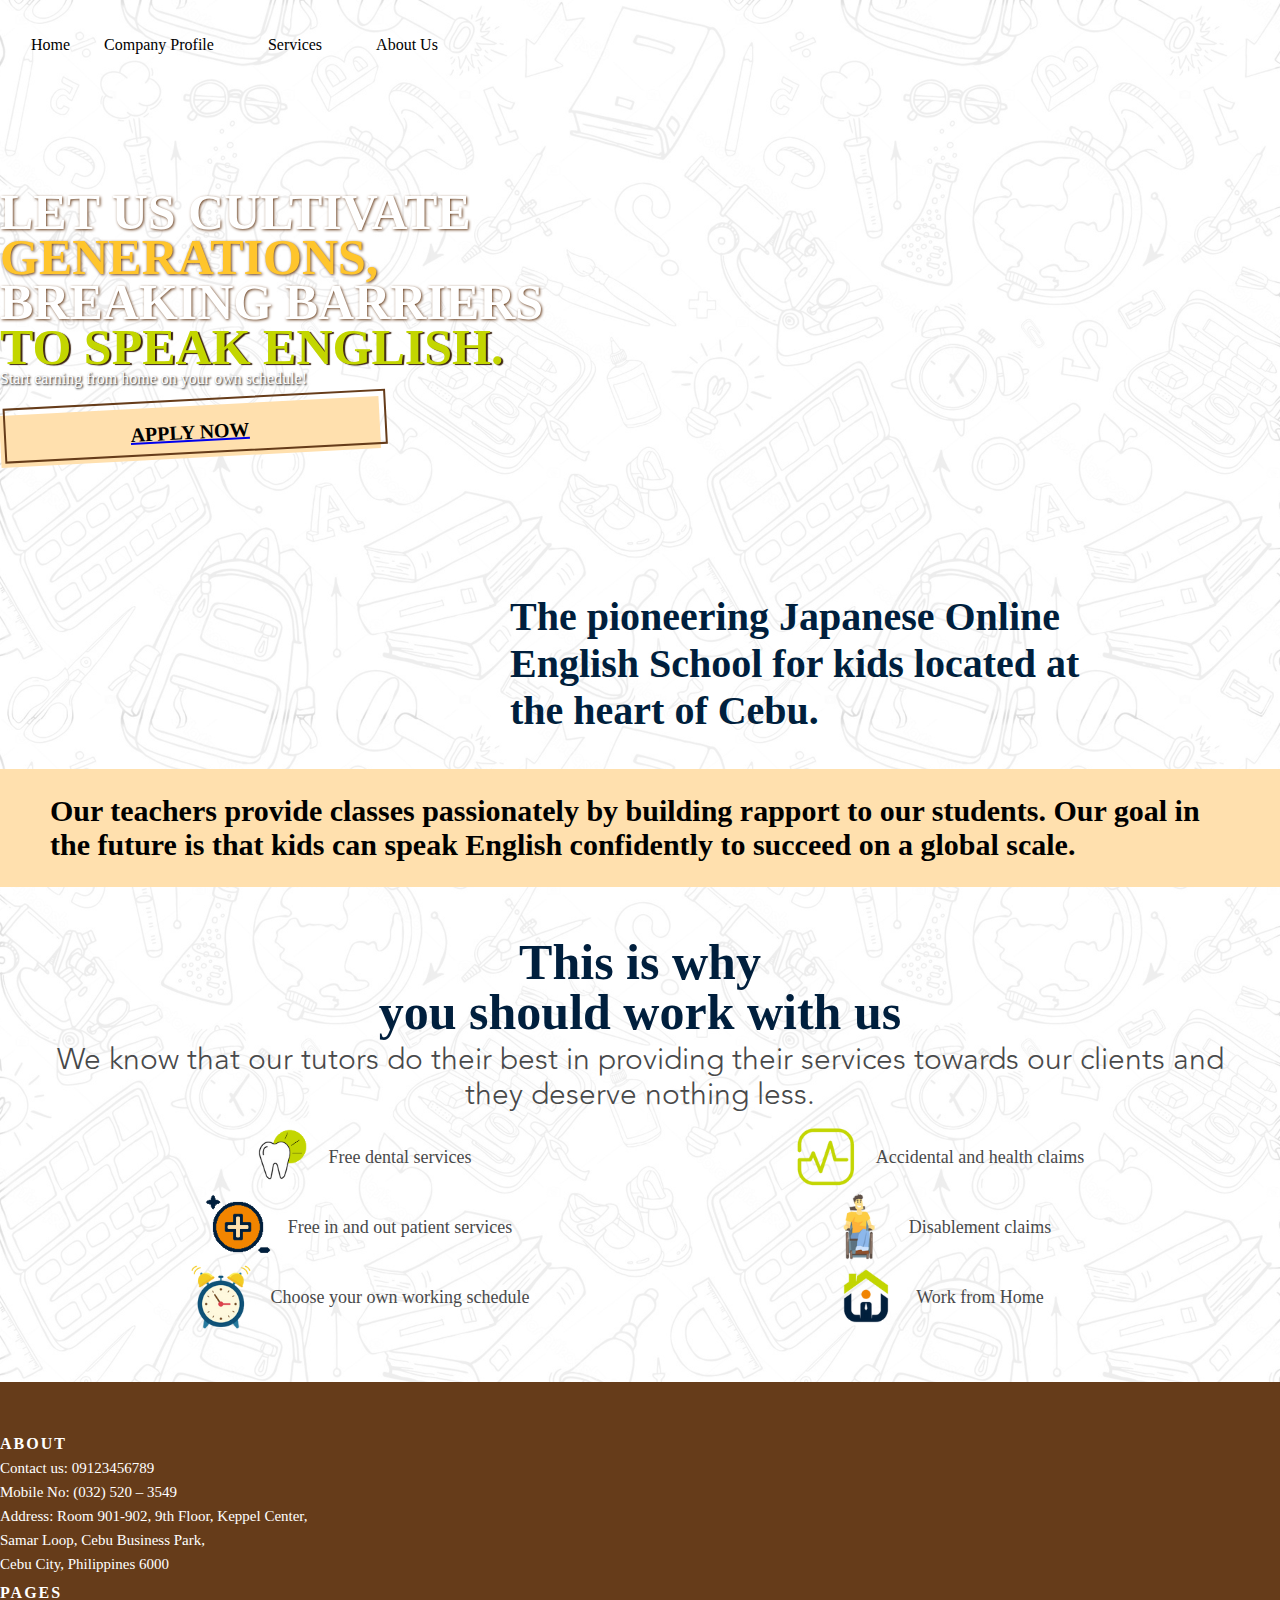
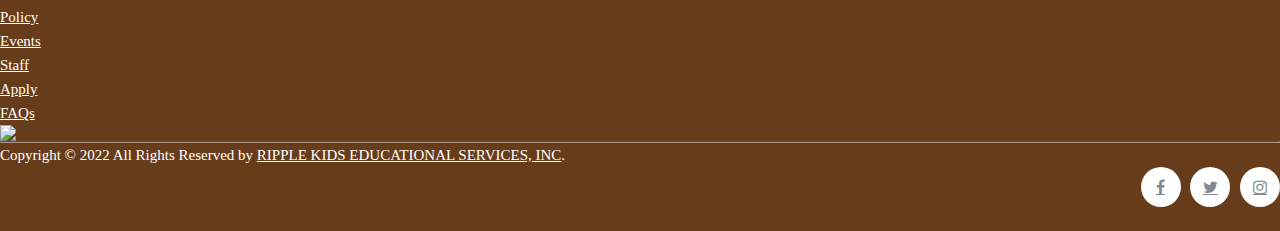
==== commit 9f5c8f46: "Update index.html" ====
--- a/index.html
+++ b/index.html
@@ -49,7 +49,7 @@
                 <li class="has-children">
                   <a class="nav-link">Services</a>
                   <ul class="dropdown arrow-top">
-                    <li><a href="applicant_page.html" class="nav-link">Apply</a></li>
+                    <li><a href="apply.html" class="nav-link">Apply</a></li>
                     <li><a href="faqs-page.html" class="nav-link">FAQs</a></li>
                   </ul>
                 </li>
@@ -174,11 +174,11 @@
             <div class="col-xs-6 col-md-2 pages">
               <h6>Pages</h6>
               <ul class="footer-links">
-                <li><a href="applicant_page.html">Services</a></li>
+                <li><a href="policy.html">Policy</a></li>
                 <li><a href="events.html">Events</a></li>
                 <li><a href="staff.html">Staff</a></li>
-                <li><a href="applicant_page.html">Apply</a></li>
-                <li><a href="">FAQs</a></li>
+                <li><a href="apply.html">Apply</a></li>
+                <li><a href="faqs-page.html">FAQs</a></li>
               </ul>
             </div>
           <div class="col-xs-6 col-md-6" id=logo_box>
--- a/css/footerstyle.css
+++ b/css/footerstyle.css
@@ -40,6 +40,7 @@
   margin-top:5px;
   letter-spacing:2px
 }
+
 .site-footer #logo_box{
   display: flex;
   align-items: center;
@@ -136,8 +137,15 @@
     font-size:13px;
     font-family: poppins;
     text-transform:uppercase;
-    margin-top:5px;
     letter-spacing:2px
+  }
+  .site-footer .pages h6{
+  color:#fff;
+  font-size:16px;
+  font-family: poppins;
+  text-transform:uppercase;
+  margin-top:0px;
+  letter-spacing:2px
   }
   .site-footer
   {
--- a/css/homestyle.css
+++ b/css/homestyle.css
@@ -13,14 +13,18 @@
 body{
   margin: 0px !important;
   color: #48494a;
-  background-image: url(../imgs/body.jpg);
+  background-image: url(../imgs/bg1.png);
   background-size: 100% auto;
   background-repeat: repeat-y;
 }
 
 @font-face{
-    src: url('../fonts/Heisei Mincho Std W3.otf');
-    font-family: heisei;
+    src: url('../fonts/Avenir Light.ttf');
+    font-family: avenirl;
+}
+@font-face{
+  src: url('../fonts/Heisei Mincho Std W3.otf');
+  font-family: heisei;
 }
 
 @font-face{
@@ -277,3 +281,66 @@
     font-size: 20px;
   }
 }
+/* BANNER 2 BOX */
+
+.banner2{
+  display: flex;
+  justify-content: center;
+  align-items: center;
+}
+.banner2 h2{
+  color: #001F3D;
+  text-align: center;
+  font-family: montsbold;
+  padding-top: 50px;
+  font-size: 50px;
+  line-height: 50px;
+}
+.banner2 p{
+  padding-top: 5px;
+  text-align: center;
+  font-family: avenirl;
+  font-size: 30px;
+  line-height: 35px;
+  padding-right: 50px;
+  padding-left: 50px;
+}
+
+/* BANNER 2.1 BOX */
+.banner2_1{
+  margin-bottom: 50px;
+  margin-top: 10px;
+  justify-content: space-around;
+  align-items: center;
+}
+.banner2_1 .container{
+  padding: 0 60px;
+  margin-bottom: 15px;
+  display: grid;
+  grid-template-columns: 1fr 1fr;
+}
+
+.banner2_1 .row{
+  display: flex;
+  justify-content: center;
+  align-items: center;
+}
+
+.banner2_1 .banner2_img{
+  display: flex;
+  justify-content: center;
+  align-items: center;
+}
+
+.banner2_img img{
+  width: 70%;
+  height: auto;
+}
+
+.banner2_1 .banner2_txt{
+  font-size: 18px;
+  font-family: poppins;
+  display: block;
+  justify-content: center;
+  align-items: center;
+}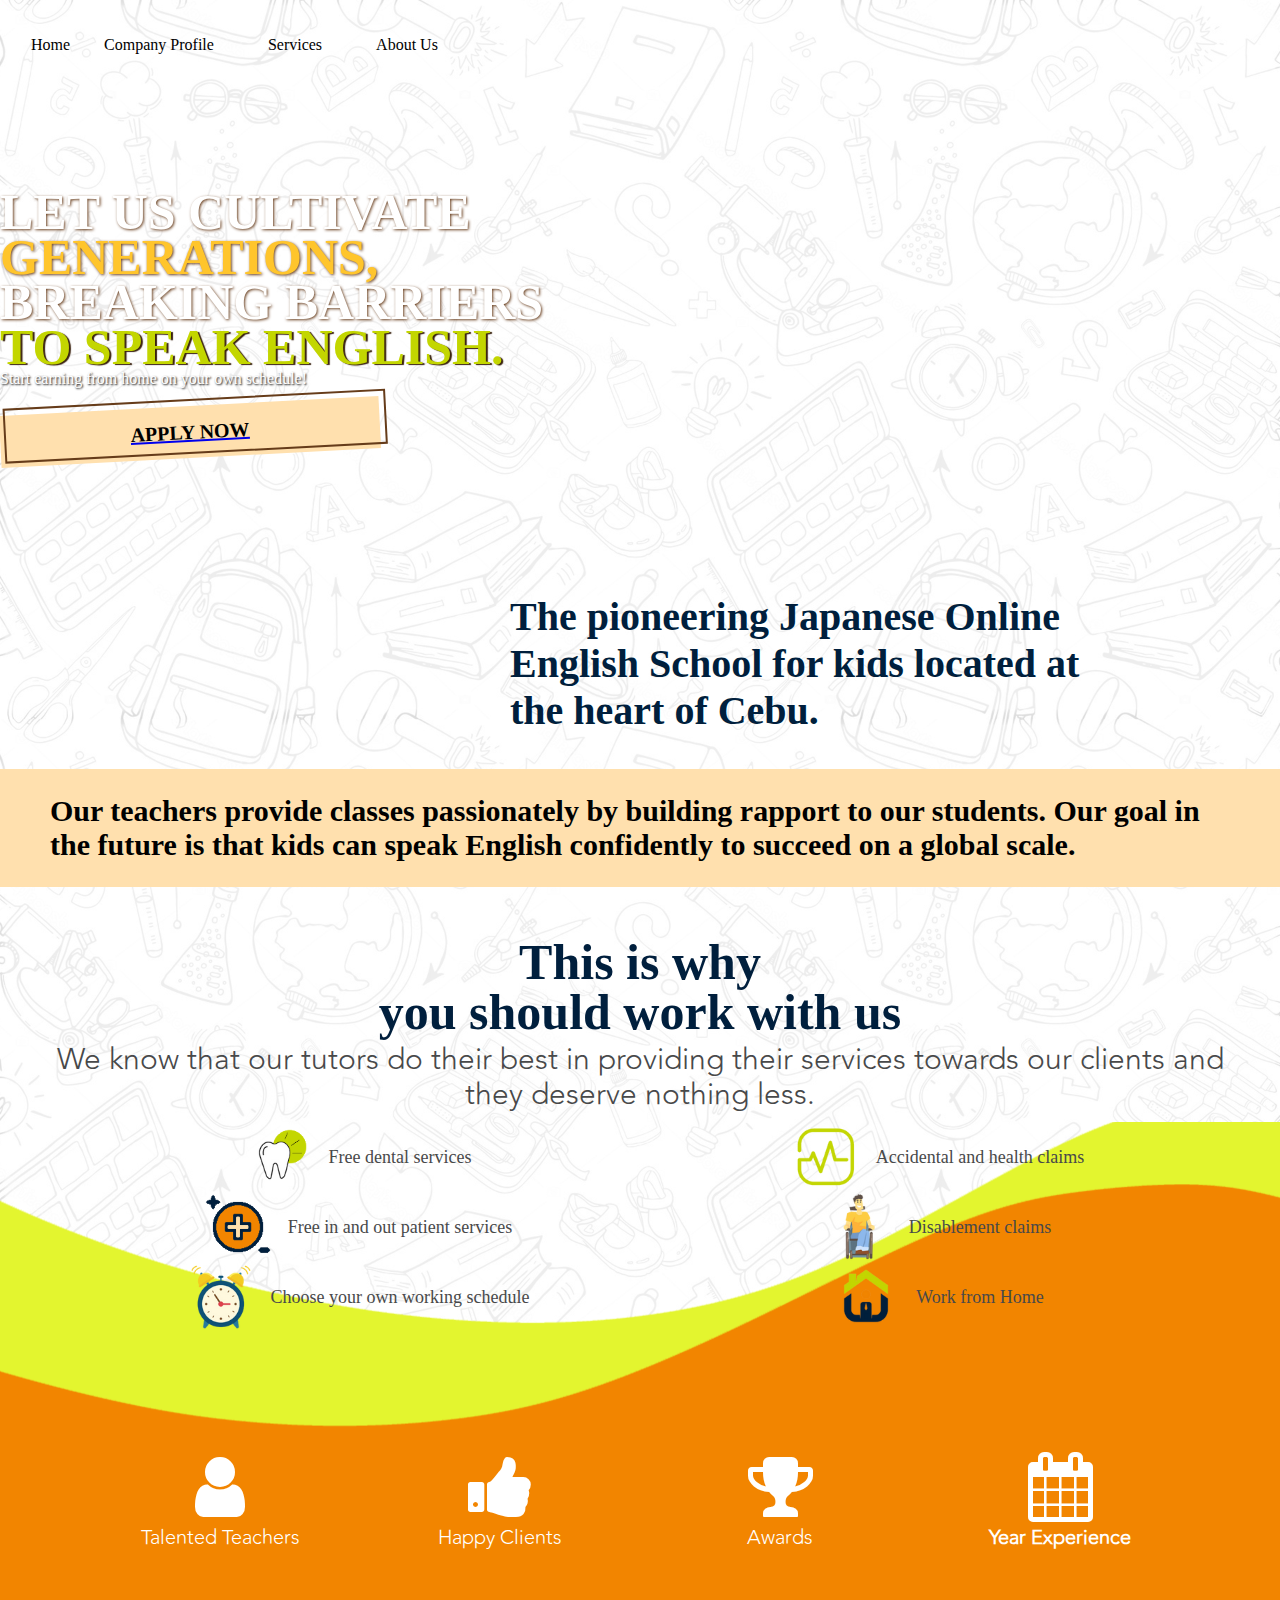
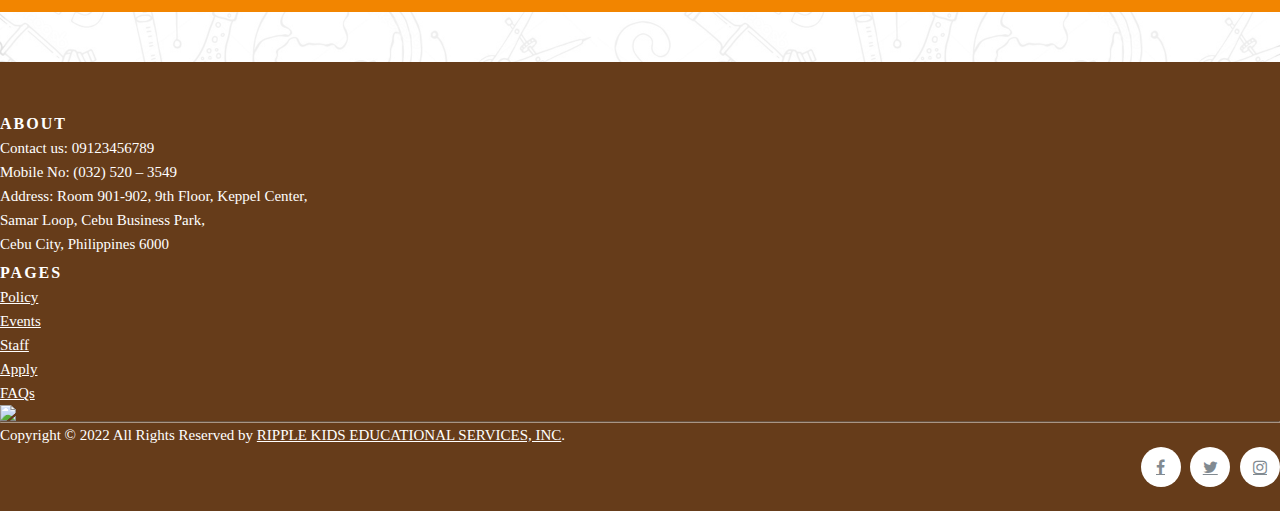
==== commit 67fa0861: "Update index.html" ====
--- a/index.html
+++ b/index.html
@@ -13,6 +13,12 @@
     <link rel="stylesheet" href="css/footerstyle.css">
     <link rel="stylesheet" href="css/navbarstyle.css">
     <link rel="stylesheet" href="css/homestyle.css">
+    <link rel="stylesheet" href="css/counter_style.css">
+
+    <link rel="stylesheet" href="https://cdnjs.cloudflare.com/ajax/libs/font-awesome/4.7.0/css/font-awesome.min.css">
+    <script src="https://cdnjs.cloudflare.com/ajax/libs/jquery/3.3.1/jquery.min.js"></script>
+    
+
   </head>
   <body>
     <div class="site-mobile-menu site-navbar-target">
@@ -102,6 +108,7 @@
               </div>
             </div>
       </section>
+
       <section class="banner2">
         <div class="container">
           <h2>This is why <br> you should work with us</h2>
@@ -159,8 +166,46 @@
             </div>
           </div>
         </div>
-          
-      </section>
+      
+      <div class="numbers">
+        <div id="counter">
+
+          <div id="counter-box-container">
+
+            <div class="numbers-box">
+              <p><i class="fa fa-user" id="counter-icon"></i></p>
+              <span class="counter-value" data-count="200"></span>
+              <p id="counter-title">Talented Teachers<p>
+            </div>
+
+            <div class="numbers-box">
+              <p><i class="fa fa-thumbs-up" id="counter-icon"></i></p>
+              <span class="counter-value" data-count="500"></span>   
+              <p id="counter-title">Happy Clients</p>
+            </div>
+
+            <div class="numbers-box">
+              <p><i class="fa fa-trophy" id="counter-icon"></i></p>
+              <span class="counter-value" data-count="50"></span>         
+              <p id="counter-title">Awards<p>
+            </div>
+
+            <div class="numbers-box">
+              <p><i class="fa fa-calendar" id="counter-icon"></i></p>
+              <span class="counter-value" data-count="10"></span>         
+              <h6 id="counter-title">Year Experience<h6>
+            </div>
+
+          </div>
+              
+
+        </div>
+
+      </div>
+ 
+      </section>
+
+      
       <!------ FOOTER -------------->
       <footer class="site-footer">
         <div class="container">
@@ -209,5 +254,7 @@
     <script src="js/bootstrap.min.js"></script>
     <script src="js/jquery.sticky.js"></script>
     <script src="js/main.js"></script>
+    <script src="js/counter.js"></script>
+
   </body>
 </html>
--- a/css/counter_style.css
+++ b/css/counter_style.css
@@ -0,0 +1,57 @@
+.banner2_1 {
+  background-image: url('../imgs/bg5.1.png');
+  background-position: bottom;
+  width: 100%;
+  text-align: center;
+  background-size: cover;
+  background-repeat: no-repeat;
+}
+
+#counter{
+  padding-top: 50px;
+}
+
+#counter-box-container {
+  overflow: hidden;
+  display: inline-block;
+}
+
+.numbers-box {
+  width: 250px;
+  min-width: 150px;
+  margin: 50px 10px 50px 10px;
+  padding: 5px 5px 5px 5px;
+  float: left;
+  text-align: center;
+  color: white;
+  display: inline-block;
+/*  border: 1px solid black;
+*/
+}
+
+.counter-value {
+  src: url('../fonts/Montserrat-Bold.ttf');
+  font-family: montsbold;
+  font-size: 30px;
+  color: white;
+}
+
+#counter-title {
+  src: url('../fonts/Avenir Light.ttf');
+  font-family: avenirl;
+  /*src: url('../fonts/Poppins-SemiBold.ttf');
+  font-family: poppins;*/
+
+  color: white;
+  font-size: 20px;
+}
+
+#counter-icon{
+  color: white;
+  font-size: 70px;
+}
+
+.title-line{
+    border-top: px solid #c3d600;
+    width: 4.5%
+}
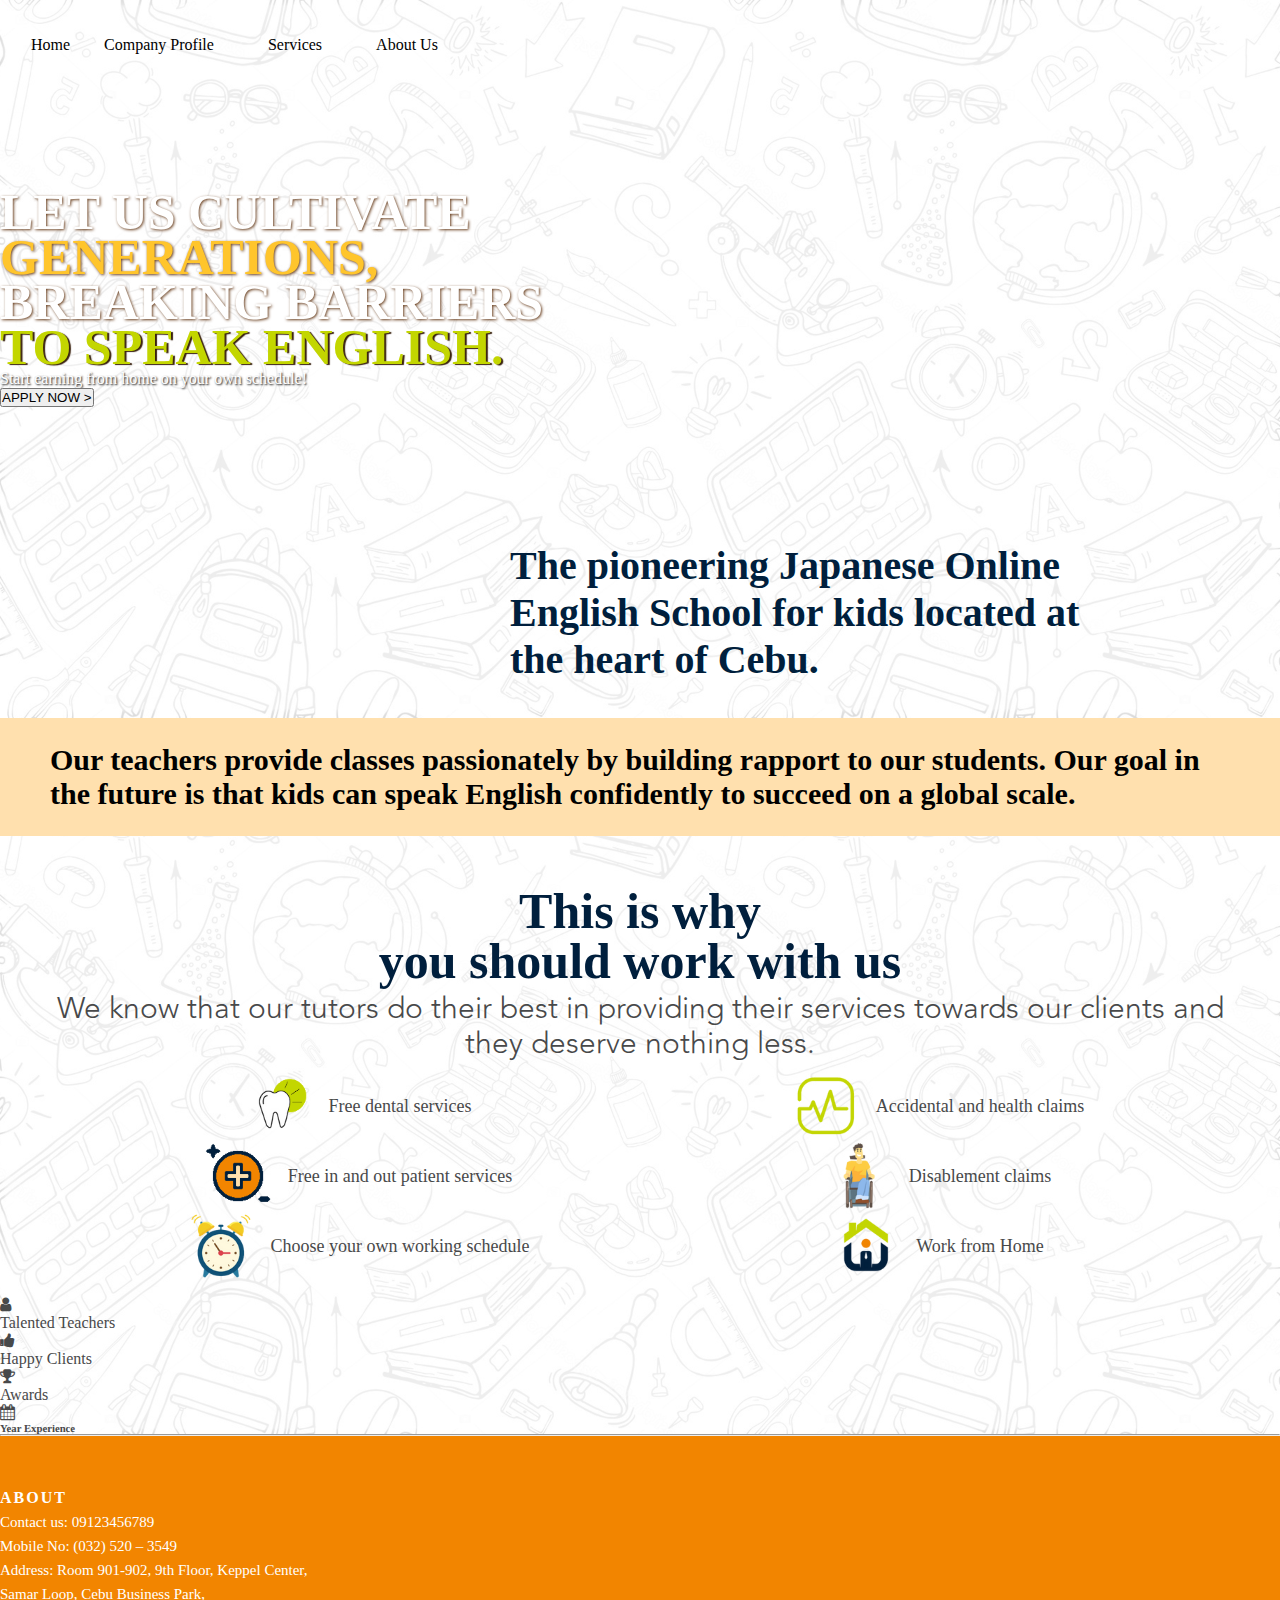
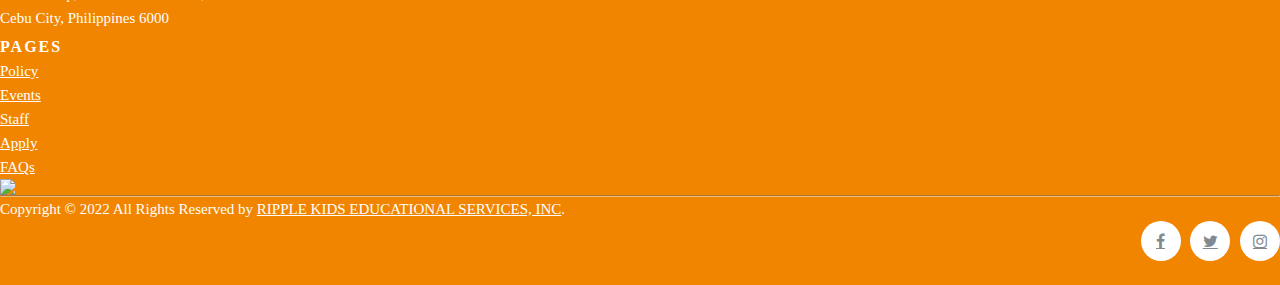
==== commit 2b2c23e3: "with upgraded final contents" ====
--- a/index.html
+++ b/index.html
@@ -1,260 +1,256 @@
 <!doctype html>
 <html lang="en">
-  <head>
-    <meta charset="utf-8">
-    <meta name="viewport" content="width=device-width, initial-scale=1, shrink-to-fit=no">
-    <title>Ripple Kids Edu, Inc.</title>
-    <link rel="stylesheet" href="https://cdnjs.cloudflare.com/ajax/libs/font-awesome/4.7.0/css/font-awesome.min.css">
-    <link rel="shortcut icon" href="imgs/favicon.ico" />
-    <link rel="stylesheet" href="fonts/icomoon/style.css">
-    <link rel="stylesheet" href="css/owl.carousel.min.css">
-    <!-- Bootstrap CSS -->
-    <link rel="stylesheet" href="css/bootstrap.min.css">
-    <link rel="stylesheet" href="css/footerstyle.css">
-    <link rel="stylesheet" href="css/navbarstyle.css">
-    <link rel="stylesheet" href="css/homestyle.css">
-    <link rel="stylesheet" href="css/counter_style.css">
-
-    <link rel="stylesheet" href="https://cdnjs.cloudflare.com/ajax/libs/font-awesome/4.7.0/css/font-awesome.min.css">
-    <script src="https://cdnjs.cloudflare.com/ajax/libs/jquery/3.3.1/jquery.min.js"></script>
+
+<head>
+  <meta charset="utf-8">
+  <meta name="viewport" content="width=device-width, initial-scale=1, shrink-to-fit=no">
+  <title>Ripple Kids Edu, Inc.</title>
+  <link rel="stylesheet" href="https://cdnjs.cloudflare.com/ajax/libs/font-awesome/4.7.0/css/font-awesome.min.css">
+  <link rel="shortcut icon" href="imgs/favicon.ico" />
+  <link rel="stylesheet" href="fonts/icomoon/style.css">
+  <link rel="stylesheet" href="css/owl.carousel.min.css">
+  <!-- Bootstrap CSS -->
+  <link rel="stylesheet" href="css/bootstrap.min.css">
+  <link rel="stylesheet" href="css/footerstyle.css">
+  <link rel="stylesheet" href="css/navbarstyle.css">
+  <link rel="stylesheet" href="css/homestyle.css">
+</head>
+
+<body>
+  <div class="site-mobile-menu site-navbar-target">
+    <div class="site-mobile-menu-header">
+      <div class="site-mobile-menu-close mt-3">
+        <span class="icon-close2 js-menu-toggle"></span>
+      </div>
+    </div>
+    <div class="site-mobile-menu-body"></div>
+  </div>
+  <header class="site-navbar js-sticky-header site-navbar-target" role="banner">
+    <div class="container">
+      <div class="row align-items-center position-relative">
+        <div class="site-logo">
+          <a href="index.html" class="logo-more">
+            <img src="imgs/logo_pc.png" alt="">
+          </a>
+          <a href="index.html" class="logo-less">
+            <img src="imgs/logo100.png" alt="">
+          </a>
+        </div>
+        <div class="col-12">
+          <nav class="site-navigation text-right ml-auto " role="navigation">
+            <ul class="site-menu main-menu js-clone-nav ml-auto d-none d-lg-block">
+              <li><a href="index.html" class="nav-link" id="">Home</a></li>
+              <li class="has-children">
+                <a class="nav-link">Company Profile</a>
+                <ul class="dropdown arrow-top">
+                  <li><a href="events.html" class="nav-link">Events</a></li>
+                  <li><a href="staff.html" class="nav-link">Staff</a></li>
+                  <li><a href="policy.html" class="nav-link">Policy</a></li>
+                </ul>
+              </li>
+              <li class="has-children">
+                <a class="nav-link">Services</a>
+                <ul class="dropdown arrow-top">
+                  <li><a href="apply.html" class="nav-link">Apply</a></li>
+                  <li><a href="faqs-page.html" class="nav-link">FAQs</a></li>
+                </ul>
+              </li>
+              <li><a href="aboutus.html" class="nav-link">About Us</a></li>
+            </ul>
+          </nav>
+        </div>
+        <div class="toggle-button d-inline-block d-lg-none">
+          <a href="#" class="site-menu-toggle py-5 js-menu-toggle text-black">
+            <span class="icon-menu h3"></span>
+          </a>
+        </div>
+      </div>
+    </div>
+  </header>
+  <section class="hero_section ">
+    <div class="hero-container container">
+      <div class="hero_detail-box">
+        <h1>LET US CULTIVATE</h1>
+        <h1 id="generations">GENERATIONS,</h1>
+        <h1>BREAKING BARRIERS</h1>
+        <h1 id="english">TO SPEAK ENGLISH.</h1>
+        <p>Start earning from home on your own schedule!</p>
+        <div class="hero_btn-continer">
+          <a href="applicant_page.html"><button class="apply-now">APPLY NOW ></button></a>
+        </div>
+      </div>
+    </div>
+  </section>
+  <section class="banner1">
+    <div class="container">
+      <div class="row">
+        <div class="col-md-6 banner1_img">
+          <img src="imgs/teacherLT.png" alt="">
+        </div>
+        <div class="col-md-6 banner1_txt">
+          <h2>The pioneering Japanese Online English School for kids located at the heart of Cebu.</h2>
+        </div>
+      </div>
+    </div>
+  </section>
+  <section class="box">
+    <div class="boxed_container">
+      <div class="row text-center">
+        <div class="col-md-4 box-txt">
+          <h2>​Our teachers provide classes passionately by building rapport to our students. Our goal in the future is
+            that kids can speak English confidently to succeed on a global scale.</h2>
+        </div>
+        <div class="col-md-8 box-img">
+          <img src="imgs/bannerimg1.jpg" alt="">
+        </div>
+      </div>
+  </section>
+  <section class="banner2">
+    <div class="container">
+      <h2>This is why <br> you should work with us</h2>
+      <p>We know that our tutors do their best in providing their services towards our clients and they deserve nothing
+        less.</p>
+    </div>
+  </section>
+  <section class="banner2_1">
+    <div class="container">
+      <div class="row">
+        <div class="col-md-4 banner2_img">
+          <img src="imgs/dental.png" alt="">
+        </div>
+        <div class="col-md-8 banner2_txt">
+          <p>Free dental services</p>
+        </div>
+      </div>
+      <div class="row">
+        <div class="col-md-4 banner2_img">
+          <img src="imgs/heart.png" alt="">
+        </div>
+        <div class="col-md-8 banner2_txt">
+          <p>Accidental and health claims</p>
+        </div>
+      </div>
+      <div class="row">
+        <div class="col-md-4 banner2_img">
+          <img src="imgs/health.png" alt="">
+        </div>
+        <div class="col-md-8 banner2_txt">
+          <p>Free in and out patient services</p>
+        </div>
+      </div>
+      <div class="row">
+        <div class="col-md-4 banner2_img">
+          <img src="imgs/pwd.png" alt="">
+        </div>
+        <div class="col-md-8 banner2_txt">
+          <p>Disablement claims</p>
+        </div>
+      </div>
+      <div class="row">
+        <div class="col-md-4 banner2_img">
+          <img src="imgs/time.png" alt="">
+        </div>
+        <div class="col-md-8 banner2_txt">
+          <p>Choose your own working schedule</p>
+        </div>
+      </div>
+      <div class="row">
+        <div class="col-md-4 banner2_img">
+          <img src="imgs/homepng.png" alt="">
+        </div>
+        <div class="col-md-8 banner2_txt">
+          <p>Work from Home</p>
+        </div>
+      </div>
+    </div>
+    <div class="numbers">
+      <div id="counter">
+
+        <div id="counter-box-container">
+
+          <div class="numbers-box">
+            <p><i class="fa fa-user" id="counter-icon"></i></p>
+            <span class="counter-value" data-count="200"></span>
+            <p id="counter-title">Talented Teachers<p>
+          </div>
+
+          <div class="numbers-box">
+            <p><i class="fa fa-thumbs-up" id="counter-icon"></i></p>
+            <span class="counter-value" data-count="500"></span>   
+            <p id="counter-title">Happy Clients</p>
+          </div>
+
+          <div class="numbers-box">
+            <p><i class="fa fa-trophy" id="counter-icon"></i></p>
+            <span class="counter-value" data-count="50"></span>         
+            <p id="counter-title">Awards<p>
+          </div>
+
+          <div class="numbers-box">
+            <p><i class="fa fa-calendar" id="counter-icon"></i></p>
+            <span class="counter-value" data-count="10"></span>         
+            <h6 id="counter-title">Year Experience<h6>
+          </div>
+
+        </div>
+        <hr> 
+
+      </div>
+
+    </div>
     
 
-  </head>
-  <body>
-    <div class="site-mobile-menu site-navbar-target">
-      <div class="site-mobile-menu-header">
-        <div class="site-mobile-menu-close mt-3">
-          <span class="icon-close2 js-menu-toggle"></span>
-        </div>
-      </div>
-      <div class="site-mobile-menu-body"></div>
-    </div>
-    <header class="site-navbar js-sticky-header site-navbar-target" role="banner">
-      <div class="container">
-        <div class="row align-items-center position-relative">
-          <div class="site-logo">
-            <a href="index.html" class="logo-more">
-              <img src="imgs/logo_pc.png" alt="">
-            </a>
-            <a href="index.html" class="logo-less">
-              <img src="imgs/logo100.png" alt="">
-            </a>
-          </div>
-          <div class="col-12">
-            <nav class="site-navigation text-right ml-auto " role="navigation">
-              <ul class="site-menu main-menu js-clone-nav ml-auto d-none d-lg-block">
-                <li><a href="index.html" class="nav-link" id="">Home</a></li>
-                <li class="has-children">
-                  <a class="nav-link">Company Profile</a>
-                  <ul class="dropdown arrow-top">
-                    <li><a href="events.html" class="nav-link">Events</a></li>
-                    <li><a href="staff.html" class="nav-link">Staff</a></li>
-                    <li><a href="policy.html" class="nav-link">Policy</a></li>
-                  </ul>
-                </li>
-                <li class="has-children">
-                  <a class="nav-link">Services</a>
-                  <ul class="dropdown arrow-top">
-                    <li><a href="apply.html" class="nav-link">Apply</a></li>
-                    <li><a href="faqs-page.html" class="nav-link">FAQs</a></li>
-                  </ul>
-                </li>
-                <li><a href="aboutus.html" class="nav-link">About Us</a></li>
-              </ul>
-            </nav>
-          </div>
-          <div class="toggle-button d-inline-block d-lg-none">
-            <a href="#" class="site-menu-toggle py-5 js-menu-toggle text-black">
-              <span class="icon-menu h3"></span>
-            </a>
-          </div>
-        </div>
-      </div>
-      </header>
-      <section class="hero_section ">
-        <div class="hero-container container">
-          <div class="hero_detail-box">
-            <h1>LET US CULTIVATE</h1>
-            <h1 id="generations">GENERATIONS,</h1>
-            <h1>BREAKING BARRIERS</h1>
-            <h1 id="english">TO SPEAK ENGLISH.</h1>
-            <p>Start earning from home on your own schedule!</p>
-            <br>
-            <div class="hero_btn-continer">
-              <a href="applicant_page.html"><button class="button-53" role="button">APPLY NOW</button></a>
-            </div>
-          </div>
-      </section>
-      <section class="banner1">
-        <div class="container">
-          <div class="row">
-            <div class="col-md-6 banner1_img">
-              <img src="imgs/teacherLT.png" alt="">
-            </div>
-            <div class="col-md-6 banner1_txt">
-              <h2>The pioneering Japanese Online English School for kids located at the heart of Cebu.</h2>
-            </div>
-          </div>
-        </div>
-      </section>
-      <section class="box">
-        <div class="boxed_container">
-            <div class="row text-center">
-              <div class="col-md-4 box-txt">
-                <h2>​Our teachers provide classes passionately by building rapport to our students. Our goal in the future is that kids can speak English confidently to succeed on a global scale.</h2>
-              </div>
-              <div class="col-md-8 box-img">
-                <img src="imgs/bannerimg1.jpg" alt="">
-              </div>
-            </div>
-      </section>
-
-      <section class="banner2">
-        <div class="container">
-          <h2>This is why <br> you should work with us</h2>
-          <p>We know that our tutors do their best in providing their services towards our clients and they deserve nothing less.</p>
-        </div>
-      </section>
-      <section class="banner2_1">
-        <div class="container">
-          <div class="row">
-            <div class="col-md-4 banner2_img">
-              <img src="imgs/dental.png" alt="">
-            </div>
-            <div class="col-md-8 banner2_txt">
-              <p>Free dental services</p>
-            </div>
-          </div>
-          <div class="row">
-            <div class="col-md-4 banner2_img">
-              <img src="imgs/heart.png" alt="">
-            </div>
-            <div class="col-md-8 banner2_txt">
-              <p>Accidental and health claims</p>
-            </div>
-          </div>
-          <div class="row">
-            <div class="col-md-4 banner2_img">
-              <img src="imgs/health.png" alt="">
-            </div>
-            <div class="col-md-8 banner2_txt">
-              <p>Free in and out patient services</p>
-            </div>
-          </div>
-          <div class="row">
-            <div class="col-md-4 banner2_img">
-              <img src="imgs/pwd.png" alt="">
-            </div>
-            <div class="col-md-8 banner2_txt">
-              <p>Disablement claims</p>
-            </div>
-          </div>
-          <div class="row">
-            <div class="col-md-4 banner2_img">
-              <img src="imgs/time.png" alt="">
-            </div>
-            <div class="col-md-8 banner2_txt">
-              <p>Choose your own working schedule</p>
-            </div>
-          </div>
-          <div class="row">
-            <div class="col-md-4 banner2_img">
-              <img src="imgs/homepng.png" alt="">
-            </div>
-            <div class="col-md-8 banner2_txt">
-              <p>Work from Home</p>
-            </div>
-          </div>
-        </div>
-      
-      <div class="numbers">
-        <div id="counter">
-
-          <div id="counter-box-container">
-
-            <div class="numbers-box">
-              <p><i class="fa fa-user" id="counter-icon"></i></p>
-              <span class="counter-value" data-count="200"></span>
-              <p id="counter-title">Talented Teachers<p>
-            </div>
-
-            <div class="numbers-box">
-              <p><i class="fa fa-thumbs-up" id="counter-icon"></i></p>
-              <span class="counter-value" data-count="500"></span>   
-              <p id="counter-title">Happy Clients</p>
-            </div>
-
-            <div class="numbers-box">
-              <p><i class="fa fa-trophy" id="counter-icon"></i></p>
-              <span class="counter-value" data-count="50"></span>         
-              <p id="counter-title">Awards<p>
-            </div>
-
-            <div class="numbers-box">
-              <p><i class="fa fa-calendar" id="counter-icon"></i></p>
-              <span class="counter-value" data-count="10"></span>         
-              <h6 id="counter-title">Year Experience<h6>
-            </div>
-
-          </div>
-              
-
-        </div>
-
-      </div>
- 
-      </section>
-
-      
-      <!------ FOOTER -------------->
-      <footer class="site-footer">
-        <div class="container">
-          <div class="row">
-            <div class="col-sm-12 col-md-4 aboutcol">
-              <div class="column">
-                <h6>About</h6>
-                <p>Contact us: 09123456789<br>Mobile No: (032) 520 – 3549<br>Address: Room 901-902, 9th Floor, Keppel Center, <br>Samar Loop, Cebu Business Park, <br>Cebu City, Philippines 6000</p>
-              </div>
-            </div>
-            <div class="col-xs-6 col-md-2 pages">
-              <h6>Pages</h6>
-              <ul class="footer-links">
-                <li><a href="policy.html">Policy</a></li>
-                <li><a href="events.html">Events</a></li>
-                <li><a href="staff.html">Staff</a></li>
-                <li><a href="apply.html">Apply</a></li>
-                <li><a href="faqs-page.html">FAQs</a></li>
-              </ul>
-            </div>
-          <div class="col-xs-6 col-md-6" id=logo_box>
-            <img src="imgs/logo_white.png" id="logo"/>
-          </div>
-            </div>
-            <hr>
-          </div>
-          <div class="container">
-            <div class="row">
-                <div class="col-md-8 col-sm-6 col-xs-12">
-                <p class="copyright-text">Copyright &copy; 2022 All Rights Reserved by 
-               <a href="#">RIPPLE KIDS EDUCATIONAL SERVICES, INC</a>.
-                </p>
-              </div>
-              <div class="col-md-4 col-sm-6 col-xs-12">
-                <ul class="social-icons">
-                  <li><a href="#" class="fa fa-facebook"></a></li>
-                  <li><a href="#" class="fa fa-twitter"></a></li>
-                  <li><a href="#" class="fa fa-instagram"></a></li>
-                </ul>
-              </div>
-            </div>
-          </div>
-    </footer>
-    <script src="js/jquery-3.3.1.min.js"></script>
-    <script src="js/popper.min.js"></script>
-    <script src="js/bootstrap.min.js"></script>
-    <script src="js/jquery.sticky.js"></script>
-    <script src="js/main.js"></script>
-    <script src="js/counter.js"></script>
-
-  </body>
-</html>
+  </section>
+  <!------ FOOTER -------------->
+  <footer class="site-footer">
+    <div class="container">
+      <div class="row">
+        <div class="col-sm-12 col-md-4 aboutcol">
+          <div class="column">
+            <h6>About</h6>
+            <p>Contact us: 09123456789<br>Mobile No: (032) 520 – 3549<br>Address: Room 901-902, 9th Floor, Keppel
+              Center, <br>Samar Loop, Cebu Business Park, <br>Cebu City, Philippines 6000</p>
+          </div>
+        </div>
+        <div class="col-xs-6 col-md-2 pages">
+          <h6>Pages</h6>
+          <ul class="footer-links">
+            <li><a href="policy.html">Policy</a></li>
+            <li><a href="events.html">Events</a></li>
+            <li><a href="staff.html">Staff</a></li>
+            <li><a href="apply.html">Apply</a></li>
+            <li><a href="faqs-page.html">FAQs</a></li>
+          </ul>
+        </div>
+        <div class="col-xs-6 col-md-6" id=logo_box>
+          <img src="imgs/logo_white.png" id="logo" />
+        </div>
+      </div>
+      <hr>
+    </div>
+    <div class="container">
+      <div class="row">
+        <div class="col-md-8 col-sm-6 col-xs-12">
+          <p class="copyright-text">Copyright &copy; 2022 All Rights Reserved by
+            <a href="#">RIPPLE KIDS EDUCATIONAL SERVICES, INC</a>.
+          </p>
+        </div>
+        <div class="col-md-4 col-sm-6 col-xs-12">
+          <ul class="social-icons">
+            <li><a href="#" class="fa fa-facebook"></a></li>
+            <li><a href="#" class="fa fa-twitter"></a></li>
+            <li><a href="#" class="fa fa-instagram"></a></li>
+          </ul>
+        </div>
+      </div>
+    </div>
+  </footer>
+  <script src="js/jquery-3.3.1.min.js"></script>
+  <script src="js/popper.min.js"></script>
+  <script src="js/bootstrap.min.js"></script>
+  <script src="js/jquery.sticky.js"></script>
+  <script src="js/main.js"></script>
+  <script src="js/counter.js"></script>
+</body>
+
+</html>--- a/css/footerstyle.css
+++ b/css/footerstyle.css
@@ -16,7 +16,7 @@
 
 .site-footer
 {
-  background-color: #663c1a;
+  background-color: #f28500;
   padding:45px 0 20px;
   font-size:15px;
   line-height:24px;
--- a/css/homestyle.css
+++ b/css/homestyle.css
@@ -308,7 +308,6 @@
 
 /* BANNER 2.1 BOX */
 .banner2_1{
-  margin-bottom: 50px;
   margin-top: 10px;
   justify-content: space-around;
   align-items: center;
@@ -343,4 +342,4 @@
   display: block;
   justify-content: center;
   align-items: center;
-}+}
